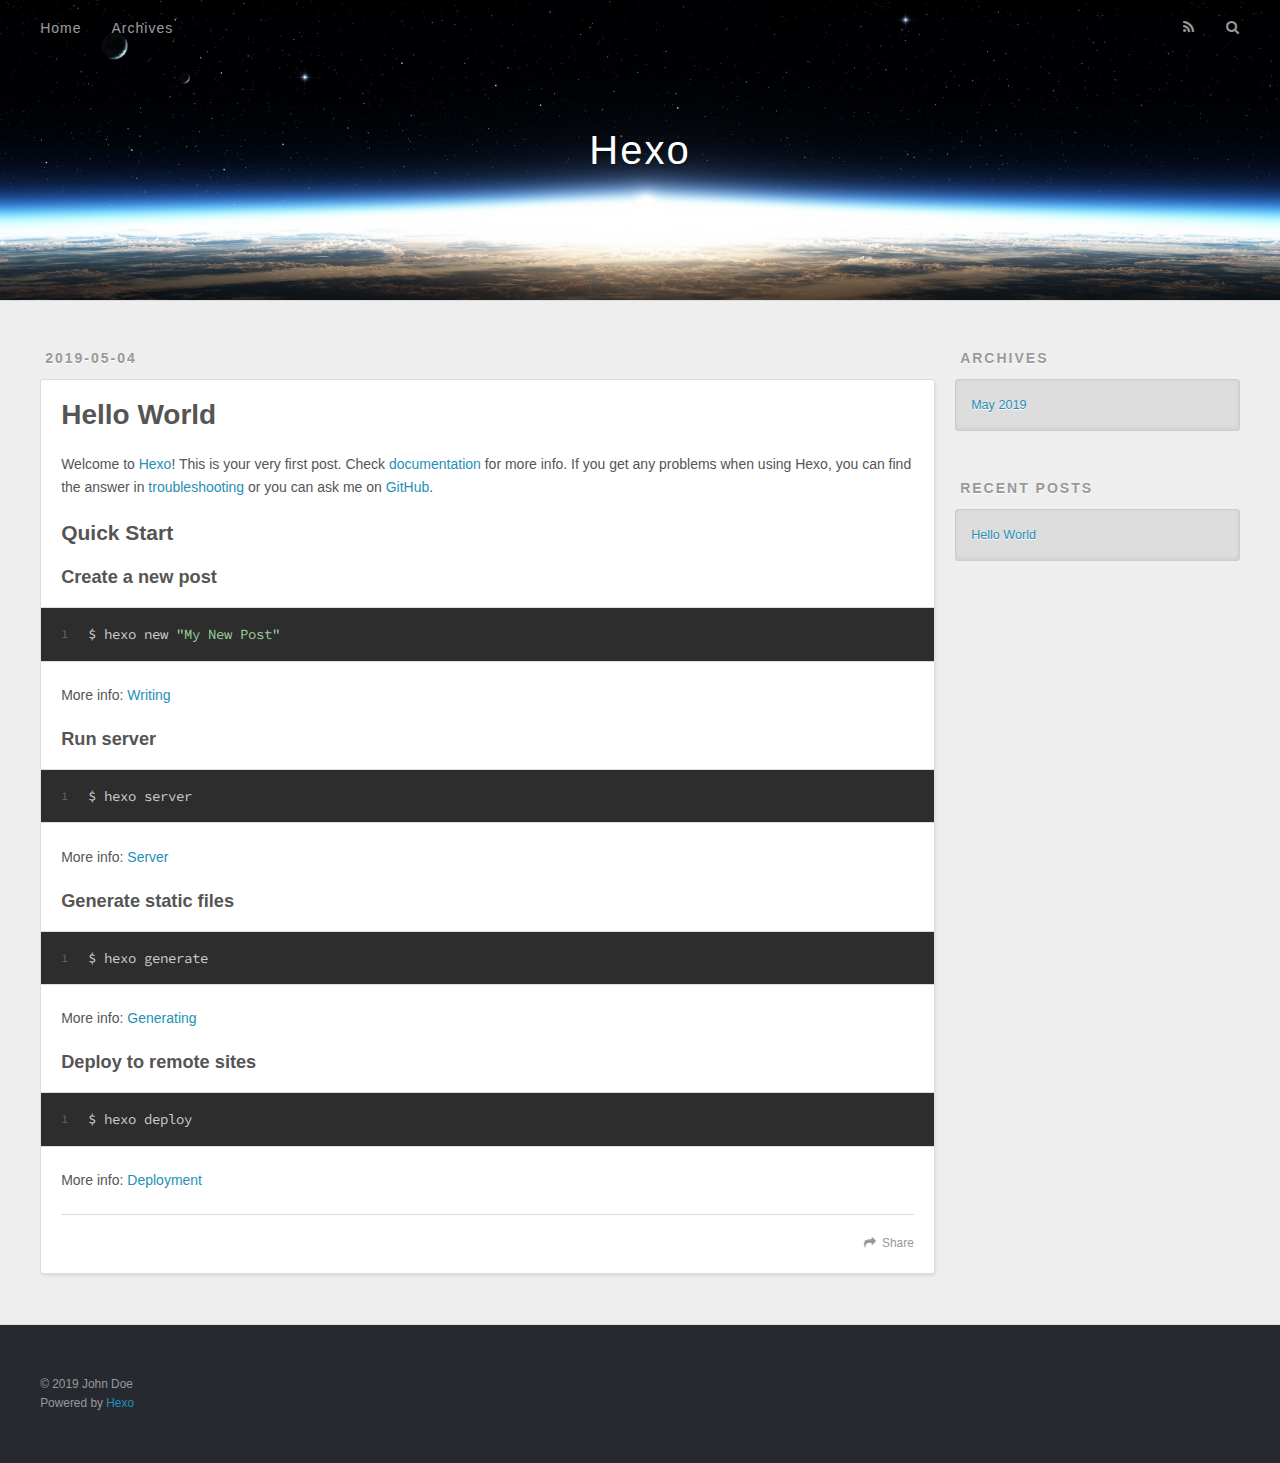
==== index.html @ c25175ef "Site updated: 2019-05-04 18:28:11" ====
<!DOCTYPE html>
<html>
<head><meta name="generator" content="Hexo 3.8.0">
  <meta charset="utf-8">
  

  
  <title>Hexo</title>
  <meta name="viewport" content="width=device-width, initial-scale=1, maximum-scale=1">
  <meta property="og:type" content="website">
<meta property="og:title" content="Hexo">
<meta property="og:url" content="http://yoursite.com/index.html">
<meta property="og:site_name" content="Hexo">
<meta property="og:locale" content="default">
<meta name="twitter:card" content="summary">
<meta name="twitter:title" content="Hexo">
  
    <link rel="alternate" href="/atom.xml" title="Hexo" type="application/atom+xml">
  
  
    <link rel="icon" href="/favicon.png">
  
  
    <link href="//fonts.googleapis.com/css?family=Source+Code+Pro" rel="stylesheet" type="text/css">
  
  <link rel="stylesheet" href="/css/style.css">
</head>
</html>
<body>
  <div id="container">
    <div id="wrap">
      <header id="header">
  <div id="banner"></div>
  <div id="header-outer" class="outer">
    <div id="header-title" class="inner">
      <h1 id="logo-wrap">
        <a href="/" id="logo">Hexo</a>
      </h1>
      
    </div>
    <div id="header-inner" class="inner">
      <nav id="main-nav">
        <a id="main-nav-toggle" class="nav-icon"></a>
        
          <a class="main-nav-link" href="/">Home</a>
        
          <a class="main-nav-link" href="/archives">Archives</a>
        
      </nav>
      <nav id="sub-nav">
        
          <a id="nav-rss-link" class="nav-icon" href="/atom.xml" title="RSS Feed"></a>
        
        <a id="nav-search-btn" class="nav-icon" title="Search"></a>
      </nav>
      <div id="search-form-wrap">
        <form action="//google.com/search" method="get" accept-charset="UTF-8" class="search-form"><input type="search" name="q" class="search-form-input" placeholder="Search"><button type="submit" class="search-form-submit">&#xF002;</button><input type="hidden" name="sitesearch" value="http://yoursite.com"></form>
      </div>
    </div>
  </div>
</header>
      <div class="outer">
        <section id="main">
  
    <article id="post-hello-world" class="article article-type-post" itemscope itemprop="blogPost">
  <div class="article-meta">
    <a href="/2019/05/04/hello-world/" class="article-date">
  <time datetime="2019-05-04T09:51:54.768Z" itemprop="datePublished">2019-05-04</time>
</a>
    
  </div>
  <div class="article-inner">
    
    
      <header class="article-header">
        
  
    <h1 itemprop="name">
      <a class="article-title" href="/2019/05/04/hello-world/">Hello World</a>
    </h1>
  

      </header>
    
    <div class="article-entry" itemprop="articleBody">
      
        <p>Welcome to <a href="https://hexo.io/" target="_blank" rel="noopener">Hexo</a>! This is your very first post. Check <a href="https://hexo.io/docs/" target="_blank" rel="noopener">documentation</a> for more info. If you get any problems when using Hexo, you can find the answer in <a href="https://hexo.io/docs/troubleshooting.html" target="_blank" rel="noopener">troubleshooting</a> or you can ask me on <a href="https://github.com/hexojs/hexo/issues" target="_blank" rel="noopener">GitHub</a>.</p>
<h2 id="Quick-Start"><a href="#Quick-Start" class="headerlink" title="Quick Start"></a>Quick Start</h2><h3 id="Create-a-new-post"><a href="#Create-a-new-post" class="headerlink" title="Create a new post"></a>Create a new post</h3><figure class="highlight bash"><table><tr><td class="gutter"><pre><span class="line">1</span><br></pre></td><td class="code"><pre><span class="line">$ hexo new <span class="string">"My New Post"</span></span><br></pre></td></tr></table></figure>
<p>More info: <a href="https://hexo.io/docs/writing.html" target="_blank" rel="noopener">Writing</a></p>
<h3 id="Run-server"><a href="#Run-server" class="headerlink" title="Run server"></a>Run server</h3><figure class="highlight bash"><table><tr><td class="gutter"><pre><span class="line">1</span><br></pre></td><td class="code"><pre><span class="line">$ hexo server</span><br></pre></td></tr></table></figure>
<p>More info: <a href="https://hexo.io/docs/server.html" target="_blank" rel="noopener">Server</a></p>
<h3 id="Generate-static-files"><a href="#Generate-static-files" class="headerlink" title="Generate static files"></a>Generate static files</h3><figure class="highlight bash"><table><tr><td class="gutter"><pre><span class="line">1</span><br></pre></td><td class="code"><pre><span class="line">$ hexo generate</span><br></pre></td></tr></table></figure>
<p>More info: <a href="https://hexo.io/docs/generating.html" target="_blank" rel="noopener">Generating</a></p>
<h3 id="Deploy-to-remote-sites"><a href="#Deploy-to-remote-sites" class="headerlink" title="Deploy to remote sites"></a>Deploy to remote sites</h3><figure class="highlight bash"><table><tr><td class="gutter"><pre><span class="line">1</span><br></pre></td><td class="code"><pre><span class="line">$ hexo deploy</span><br></pre></td></tr></table></figure>
<p>More info: <a href="https://hexo.io/docs/deployment.html" target="_blank" rel="noopener">Deployment</a></p>

      
    </div>
    <footer class="article-footer">
      <a data-url="http://yoursite.com/2019/05/04/hello-world/" data-id="cjv9c5hza00002mgjrr2yuscc" class="article-share-link">Share</a>
      
      
    </footer>
  </div>
  
</article>


  


</section>
        
          <aside id="sidebar">
  
    

  
    

  
    
  
    
  <div class="widget-wrap">
    <h3 class="widget-title">Archives</h3>
    <div class="widget">
      <ul class="archive-list"><li class="archive-list-item"><a class="archive-list-link" href="/archives/2019/05/">May 2019</a></li></ul>
    </div>
  </div>


  
    
  <div class="widget-wrap">
    <h3 class="widget-title">Recent Posts</h3>
    <div class="widget">
      <ul>
        
          <li>
            <a href="/2019/05/04/hello-world/">Hello World</a>
          </li>
        
      </ul>
    </div>
  </div>

  
</aside>
        
      </div>
      <footer id="footer">
  
  <div class="outer">
    <div id="footer-info" class="inner">
      &copy; 2019 John Doe<br>
      Powered by <a href="http://hexo.io/" target="_blank">Hexo</a>
    </div>
  </div>
</footer>
    </div>
    <nav id="mobile-nav">
  
    <a href="/" class="mobile-nav-link">Home</a>
  
    <a href="/archives" class="mobile-nav-link">Archives</a>
  
</nav>
    

<script src="//ajax.googleapis.com/ajax/libs/jquery/2.0.3/jquery.min.js"></script>


  <link rel="stylesheet" href="/fancybox/jquery.fancybox.css">
  <script src="/fancybox/jquery.fancybox.pack.js"></script>


<script src="/js/script.js"></script>



  </div>
</body>
</html>
---- css/style.css ----
body {
  width: 100%;
}
body:before,
body:after {
  content: "";
  display: table;
}
body:after {
  clear: both;
}
html,
body,
div,
span,
applet,
object,
iframe,
h1,
h2,
h3,
h4,
h5,
h6,
p,
blockquote,
pre,
a,
abbr,
acronym,
address,
big,
cite,
code,
del,
dfn,
em,
img,
ins,
kbd,
q,
s,
samp,
small,
strike,
strong,
sub,
sup,
tt,
var,
dl,
dt,
dd,
ol,
ul,
li,
fieldset,
form,
label,
legend,
table,
caption,
tbody,
tfoot,
thead,
tr,
th,
td {
  margin: 0;
  padding: 0;
  border: 0;
  outline: 0;
  font-weight: inherit;
  font-style: inherit;
  font-family: inherit;
  font-size: 100%;
  vertical-align: baseline;
}
body {
  line-height: 1;
  color: #000;
  background: #fff;
}
ol,
ul {
  list-style: none;
}
table {
  border-collapse: separate;
  border-spacing: 0;
  vertical-align: middle;
}
caption,
th,
td {
  text-align: left;
  font-weight: normal;
  vertical-align: middle;
}
a img {
  border: none;
}
input,
button {
  margin: 0;
  padding: 0;
}
input::-moz-focus-inner,
button::-moz-focus-inner {
  border: 0;
  padding: 0;
}
@font-face {
  font-family: FontAwesome;
  font-style: normal;
  font-weight: normal;
  src: url("fonts/fontawesome-webfont.eot?v=#4.0.3");
  src: url("fonts/fontawesome-webfont.eot?#iefix&v=#4.0.3") format("embedded-opentype"), url("fonts/fontawesome-webfont.woff?v=#4.0.3") format("woff"), url("fonts/fontawesome-webfont.ttf?v=#4.0.3") format("truetype"), url("fonts/fontawesome-webfont.svg#fontawesomeregular?v=#4.0.3") format("svg");
}
html,
body,
#container {
  height: 100%;
}
body {
  background: #eee;
  font: 14px -apple-system, BlinkMacSystemFont, "Segoe UI", "Roboto", "Oxygen", "Ubuntu", "Cantarell", "Fira Sans", "Droid Sans", "Helvetica Neue", sans-serif;
  -webkit-text-size-adjust: 100%;
}
.outer {
  max-width: 1220px;
  margin: 0 auto;
  padding: 0 20px;
}
.outer:before,
.outer:after {
  content: "";
  display: table;
}
.outer:after {
  clear: both;
}
.inner {
  display: inline;
  float: left;
  width: 98.33333333333333%;
  margin: 0 0.833333333333333%;
}
.left,
.alignleft {
  float: left;
}
.right,
.alignright {
  float: right;
}
.clear {
  clear: both;
}
#container {
  position: relative;
}
.mobile-nav-on {
  overflow: hidden;
}
#wrap {
  height: 100%;
  width: 100%;
  position: absolute;
  top: 0;
  left: 0;
  -webkit-transition: 0.2s ease-out;
  -moz-transition: 0.2s ease-out;
  -ms-transition: 0.2s ease-out;
  transition: 0.2s ease-out;
  z-index: 1;
  background: #eee;
}
.mobile-nav-on #wrap {
  left: 280px;
}
@media screen and (min-width: 768px) {
  #main {
    display: inline;
    float: left;
    width: 73.33333333333333%;
    margin: 0 0.833333333333333%;
  }
}
.article-date,
.article-category-link,
.archive-year,
.widget-title {
  text-decoration: none;
  text-transform: uppercase;
  letter-spacing: 2px;
  color: #999;
  margin-bottom: 1em;
  margin-left: 5px;
  line-height: 1em;
  text-shadow: 0 1px #fff;
  font-weight: bold;
}
.article-inner,
.archive-article-inner {
  background: #fff;
  -webkit-box-shadow: 1px 2px 3px #ddd;
  box-shadow: 1px 2px 3px #ddd;
  border: 1px solid #ddd;
  border-radius: 3px;
}
.article-entry h1,
.widget h1 {
  font-size: 2em;
}
.article-entry h2,
.widget h2 {
  font-size: 1.5em;
}
.article-entry h3,
.widget h3 {
  font-size: 1.3em;
}
.article-entry h4,
.widget h4 {
  font-size: 1.2em;
}
.article-entry h5,
.widget h5 {
  font-size: 1em;
}
.article-entry h6,
.widget h6 {
  font-size: 1em;
  color: #999;
}
.article-entry hr,
.widget hr {
  border: 1px dashed #ddd;
}
.article-entry strong,
.widget strong {
  font-weight: bold;
}
.article-entry em,
.widget em,
.article-entry cite,
.widget cite {
  font-style: italic;
}
.article-entry sup,
.widget sup,
.article-entry sub,
.widget sub {
  font-size: 0.75em;
  line-height: 0;
  position: relative;
  vertical-align: baseline;
}
.article-entry sup,
.widget sup {
  top: -0.5em;
}
.article-entry sub,
.widget sub {
  bottom: -0.2em;
}
.article-entry small,
.widget small {
  font-size: 0.85em;
}
.article-entry acronym,
.widget acronym,
.article-entry abbr,
.widget abbr {
  border-bottom: 1px dotted;
}
.article-entry ul,
.widget ul,
.article-entry ol,
.widget ol,
.article-entry dl,
.widget dl {
  margin: 0 20px;
  line-height: 1.6em;
}
.article-entry ul ul,
.widget ul ul,
.article-entry ol ul,
.widget ol ul,
.article-entry ul ol,
.widget ul ol,
.article-entry ol ol,
.widget ol ol {
  margin-top: 0;
  margin-bottom: 0;
}
.article-entry ul,
.widget ul {
  list-style: disc;
}
.article-entry ol,
.widget ol {
  list-style: decimal;
}
.article-entry dt,
.widget dt {
  font-weight: bold;
}
#header {
  height: 300px;
  position: relative;
  border-bottom: 1px solid #ddd;
}
#header:before,
#header:after {
  content: "";
  position: absolute;
  left: 0;
  right: 0;
  height: 40px;
}
#header:before {
  top: 0;
  background: -webkit-linear-gradient(rgba(0,0,0,0.2), transparent);
  background: -moz-linear-gradient(rgba(0,0,0,0.2), transparent);
  background: -ms-linear-gradient(rgba(0,0,0,0.2), transparent);
  background: linear-gradient(rgba(0,0,0,0.2), transparent);
}
#header:after {
  bottom: 0;
  background: -webkit-linear-gradient(transparent, rgba(0,0,0,0.2));
  background: -moz-linear-gradient(transparent, rgba(0,0,0,0.2));
  background: -ms-linear-gradient(transparent, rgba(0,0,0,0.2));
  background: linear-gradient(transparent, rgba(0,0,0,0.2));
}
#header-outer {
  height: 100%;
  position: relative;
}
#header-inner {
  position: relative;
  overflow: hidden;
}
#banner {
  position: absolute;
  top: 0;
  left: 0;
  width: 100%;
  height: 100%;
  background: url("images/banner.jpg") center #000;
  -webkit-background-size: cover;
  -moz-background-size: cover;
  background-size: cover;
  z-index: -1;
}
#header-title {
  text-align: center;
  height: 40px;
  position: absolute;
  top: 50%;
  left: 0;
  margin-top: -20px;
}
#logo,
#subtitle {
  text-decoration: none;
  color: #fff;
  font-weight: 300;
  text-shadow: 0 1px 4px rgba(0,0,0,0.3);
}
#logo {
  font-size: 40px;
  line-height: 40px;
  letter-spacing: 2px;
}
#subtitle {
  font-size: 16px;
  line-height: 16px;
  letter-spacing: 1px;
}
#subtitle-wrap {
  margin-top: 16px;
}
#main-nav {
  float: left;
  margin-left: -15px;
}
.nav-icon,
.main-nav-link {
  float: left;
  color: #fff;
  opacity: 0.6;
  text-decoration: none;
  text-shadow: 0 1px rgba(0,0,0,0.2);
  -webkit-transition: opacity 0.2s;
  -moz-transition: opacity 0.2s;
  -ms-transition: opacity 0.2s;
  transition: opacity 0.2s;
  display: block;
  padding: 20px 15px;
}
.nav-icon:hover,
.main-nav-link:hover {
  opacity: 1;
}
.nav-icon {
  font-family: FontAwesome;
  text-align: center;
  font-size: 14px;
  width: 14px;
  height: 14px;
  padding: 20px 15px;
  position: relative;
  cursor: pointer;
}
.main-nav-link {
  font-weight: 300;
  letter-spacing: 1px;
}
@media screen and (max-width: 479px) {
  .main-nav-link {
    display: none;
  }
}
#main-nav-toggle {
  display: none;
}
#main-nav-toggle:before {
  content: "\f0c9";
}
@media screen and (max-width: 479px) {
  #main-nav-toggle {
    display: block;
  }
}
#sub-nav {
  float: right;
  margin-right: -15px;
}
#nav-rss-link:before {
  content: "\f09e";
}
#nav-search-btn:before {
  content: "\f002";
}
#search-form-wrap {
  position: absolute;
  top: 15px;
  width: 150px;
  height: 30px;
  right: -150px;
  opacity: 0;
  -webkit-transition: 0.2s ease-out;
  -moz-transition: 0.2s ease-out;
  -ms-transition: 0.2s ease-out;
  transition: 0.2s ease-out;
}
#search-form-wrap.on {
  opacity: 1;
  right: 0;
}
@media screen and (max-width: 479px) {
  #search-form-wrap {
    width: 100%;
    right: -100%;
  }
}
.search-form {
  position: absolute;
  top: 0;
  left: 0;
  right: 0;
  background: #fff;
  padding: 5px 15px;
  border-radius: 15px;
  -webkit-box-shadow: 0 0 10px rgba(0,0,0,0.3);
  box-shadow: 0 0 10px rgba(0,0,0,0.3);
}
.search-form-input {
  border: none;
  background: none;
  color: #555;
  width: 100%;
  font: 13px -apple-system, BlinkMacSystemFont, "Segoe UI", "Roboto", "Oxygen", "Ubuntu", "Cantarell", "Fira Sans", "Droid Sans", "Helvetica Neue", sans-serif;
  outline: none;
}
.search-form-input::-webkit-search-results-decoration,
.search-form-input::-webkit-search-cancel-button {
  -webkit-appearance: none;
}
.search-form-submit {
  position: absolute;
  top: 50%;
  right: 10px;
  margin-top: -7px;
  font: 13px FontAwesome;
  border: none;
  background: none;
  color: #bbb;
  cursor: pointer;
}
.search-form-submit:hover,
.search-form-submit:focus {
  color: #777;
}
.article {
  margin: 50px 0;
}
.article-inner {
  overflow: hidden;
}
.article-meta:before,
.article-meta:after {
  content: "";
  display: table;
}
.article-meta:after {
  clear: both;
}
.article-date {
  float: left;
}
.article-category {
  float: left;
  line-height: 1em;
  color: #ccc;
  text-shadow: 0 1px #fff;
  margin-left: 8px;
}
.article-category:before {
  content: "\2022";
}
.article-category-link {
  margin: 0 12px 1em;
}
.article-header {
  padding: 20px 20px 0;
}
.article-title {
  text-decoration: none;
  font-size: 2em;
  font-weight: bold;
  color: #555;
  line-height: 1.1em;
  -webkit-transition: color 0.2s;
  -moz-transition: color 0.2s;
  -ms-transition: color 0.2s;
  transition: color 0.2s;
}
a.article-title:hover {
  color: #258fb8;
}
.article-entry {
  color: #555;
  padding: 0 20px;
}
.article-entry:before,
.article-entry:after {
  content: "";
  display: table;
}
.article-entry:after {
  clear: both;
}
.article-entry p,
.article-entry table {
  line-height: 1.6em;
  margin: 1.6em 0;
}
.article-entry h1,
.article-entry h2,
.article-entry h3,
.article-entry h4,
.article-entry h5,
.article-entry h6 {
  font-weight: bold;
}
.article-entry h1,
.article-entry h2,
.article-entry h3,
.article-entry h4,
.article-entry h5,
.article-entry h6 {
  line-height: 1.1em;
  margin: 1.1em 0;
}
.article-entry a {
  color: #258fb8;
  text-decoration: none;
}
.article-entry a:hover {
  text-decoration: underline;
}
.article-entry ul,
.article-entry ol,
.article-entry dl {
  margin-top: 1.6em;
  margin-bottom: 1.6em;
}
.article-entry img,
.article-entry video {
  max-width: 100%;
  height: auto;
  display: block;
  margin: auto;
}
.article-entry iframe {
  border: none;
}
.article-entry table {
  width: 100%;
  border-collapse: collapse;
  border-spacing: 0;
}
.article-entry th {
  font-weight: bold;
  border-bottom: 3px solid #ddd;
  padding-bottom: 0.5em;
}
.article-entry td {
  border-bottom: 1px solid #ddd;
  padding: 10px 0;
}
.article-entry blockquote {
  font-family: Georgia, "Times New Roman", serif;
  font-size: 1.4em;
  margin: 1.6em 20px;
  text-align: center;
}
.article-entry blockquote footer {
  font-size: 14px;
  margin: 1.6em 0;
  font-family: -apple-system, BlinkMacSystemFont, "Segoe UI", "Roboto", "Oxygen", "Ubuntu", "Cantarell", "Fira Sans", "Droid Sans", "Helvetica Neue", sans-serif;
}
.article-entry blockquote footer cite:before {
  content: "—";
  padding: 0 0.5em;
}
.article-entry .pullquote {
  text-align: left;
  width: 45%;
  margin: 0;
}
.article-entry .pullquote.left {
  margin-left: 0.5em;
  margin-right: 1em;
}
.article-entry .pullquote.right {
  margin-right: 0.5em;
  margin-left: 1em;
}
.article-entry .caption {
  color: #999;
  display: block;
  font-size: 0.9em;
  margin-top: 0.5em;
  position: relative;
  text-align: center;
}
.article-entry .video-container {
  position: relative;
  padding-top: 56.25%;
  height: 0;
  overflow: hidden;
}
.article-entry .video-container iframe,
.article-entry .video-container object,
.article-entry .video-container embed {
  position: absolute;
  top: 0;
  left: 0;
  width: 100%;
  height: 100%;
  margin-top: 0;
}
.article-more-link a {
  display: inline-block;
  line-height: 1em;
  padding: 6px 15px;
  border-radius: 15px;
  background: #eee;
  color: #999;
  text-shadow: 0 1px #fff;
  text-decoration: none;
}
.article-more-link a:hover {
  background: #258fb8;
  color: #fff;
  text-decoration: none;
  text-shadow: 0 1px #1e7293;
}
.article-footer {
  font-size: 0.85em;
  line-height: 1.6em;
  border-top: 1px solid #ddd;
  padding-top: 1.6em;
  margin: 0 20px 20px;
}
.article-footer:before,
.article-footer:after {
  content: "";
  display: table;
}
.article-footer:after {
  clear: both;
}
.article-footer a {
  color: #999;
  text-decoration: none;
}
.article-footer a:hover {
  color: #555;
}
.article-tag-list-item {
  float: left;
  margin-right: 10px;
}
.article-tag-list-link:before {
  content: "#";
}
.article-comment-link {
  float: right;
}
.article-comment-link:before {
  content: "\f075";
  font-family: FontAwesome;
  padding-right: 8px;
}
.article-share-link {
  cursor: pointer;
  float: right;
  margin-left: 20px;
}
.article-share-link:before {
  content: "\f064";
  font-family: FontAwesome;
  padding-right: 6px;
}
#article-nav {
  position: relative;
}
#article-nav:before,
#article-nav:after {
  content: "";
  display: table;
}
#article-nav:after {
  clear: both;
}
@media screen and (min-width: 768px) {
  #article-nav {
    margin: 50px 0;
  }
  #article-nav:before {
    width: 8px;
    height: 8px;
    position: absolute;
    top: 50%;
    left: 50%;
    margin-top: -4px;
    margin-left: -4px;
    content: "";
    border-radius: 50%;
    background: #ddd;
    -webkit-box-shadow: 0 1px 2px #fff;
    box-shadow: 0 1px 2px #fff;
  }
}
.article-nav-link-wrap {
  text-decoration: none;
  text-shadow: 0 1px #fff;
  color: #999;
  -webkit-box-sizing: border-box;
  -moz-box-sizing: border-box;
  box-sizing: border-box;
  margin-top: 50px;
  text-align: center;
  display: block;
}
.article-nav-link-wrap:hover {
  color: #555;
}
@media screen and (min-width: 768px) {
  .article-nav-link-wrap {
    width: 50%;
    margin-top: 0;
  }
}
@media screen and (min-width: 768px) {
  #article-nav-newer {
    float: left;
    text-align: right;
    padding-right: 20px;
  }
}
@media screen and (min-width: 768px) {
  #article-nav-older {
    float: right;
    text-align: left;
    padding-left: 20px;
  }
}
.article-nav-caption {
  text-transform: uppercase;
  letter-spacing: 2px;
  color: #ddd;
  line-height: 1em;
  font-weight: bold;
}
#article-nav-newer .article-nav-caption {
  margin-right: -2px;
}
.article-nav-title {
  font-size: 0.85em;
  line-height: 1.6em;
  margin-top: 0.5em;
}
.article-share-box {
  position: absolute;
  display: none;
  background: #fff;
  -webkit-box-shadow: 1px 2px 10px rgba(0,0,0,0.2);
  box-shadow: 1px 2px 10px rgba(0,0,0,0.2);
  border-radius: 3px;
  margin-left: -145px;
  overflow: hidden;
  z-index: 1;
}
.article-share-box.on {
  display: block;
}
.article-share-input {
  width: 100%;
  background: none;
  -webkit-box-sizing: border-box;
  -moz-box-sizing: border-box;
  box-sizing: border-box;
  font: 14px -apple-system, BlinkMacSystemFont, "Segoe UI", "Roboto", "Oxygen", "Ubuntu", "Cantarell", "Fira Sans", "Droid Sans", "Helvetica Neue", sans-serif;
  padding: 0 15px;
  color: #555;
  outline: none;
  border: 1px solid #ddd;
  border-radius: 3px 3px 0 0;
  height: 36px;
  line-height: 36px;
}
.article-share-links {
  background: #eee;
}
.article-share-links:before,
.article-share-links:after {
  content: "";
  display: table;
}
.article-share-links:after {
  clear: both;
}
.article-share-twitter,
.article-share-facebook,
.article-share-pinterest,
.article-share-google {
  width: 50px;
  height: 36px;
  display: block;
  float: left;
  position: relative;
  color: #999;
  text-shadow: 0 1px #fff;
}
.article-share-twitter:before,
.article-share-facebook:before,
.article-share-pinterest:before,
.article-share-google:before {
  font-size: 20px;
  font-family: FontAwesome;
  width: 20px;
  height: 20px;
  position: absolute;
  top: 50%;
  left: 50%;
  margin-top: -10px;
  margin-left: -10px;
  text-align: center;
}
.article-share-twitter:hover,
.article-share-facebook:hover,
.article-share-pinterest:hover,
.article-share-google:hover {
  color: #fff;
}
.article-share-twitter:before {
  content: "\f099";
}
.article-share-twitter:hover {
  background: #00aced;
  text-shadow: 0 1px #008abe;
}
.article-share-facebook:before {
  content: "\f09a";
}
.article-share-facebook:hover {
  background: #3b5998;
  text-shadow: 0 1px #2f477a;
}
.article-share-pinterest:before {
  content: "\f0d2";
}
.article-share-pinterest:hover {
  background: #cb2027;
  text-shadow: 0 1px #a21a1f;
}
.article-share-google:before {
  content: "\f0d5";
}
.article-share-google:hover {
  background: #dd4b39;
  text-shadow: 0 1px #be3221;
}
.article-gallery {
  background: #000;
  position: relative;
}
.article-gallery-photos {
  position: relative;
  overflow: hidden;
}
.article-gallery-img {
  display: none;
  max-width: 100%;
}
.article-gallery-img:first-child {
  display: block;
}
.article-gallery-img.loaded {
  position: absolute;
  display: block;
}
.article-gallery-img img {
  display: block;
  max-width: 100%;
  margin: 0 auto;
}
#comments {
  background: #fff;
  -webkit-box-shadow: 1px 2px 3px #ddd;
  box-shadow: 1px 2px 3px #ddd;
  padding: 20px;
  border: 1px solid #ddd;
  border-radius: 3px;
  margin: 50px 0;
}
#comments a {
  color: #258fb8;
}
.archives-wrap {
  margin: 50px 0;
}
.archives:before,
.archives:after {
  content: "";
  display: table;
}
.archives:after {
  clear: both;
}
.archive-year-wrap {
  margin-bottom: 1em;
}
.archives {
  -webkit-column-gap: 10px;
  -moz-column-gap: 10px;
  column-gap: 10px;
}
@media screen and (min-width: 480px) and (max-width: 767px) {
  .archives {
    -webkit-column-count: 2;
    -moz-column-count: 2;
    column-count: 2;
  }
}
@media screen and (min-width: 768px) {
  .archives {
    -webkit-column-count: 3;
    -moz-column-count: 3;
    column-count: 3;
  }
}
.archive-article {
  -webkit-column-break-inside: avoid;
  page-break-inside: avoid;
  overflow: hidden;
  break-inside: avoid-column;
}
.archive-article-inner {
  padding: 10px;
  margin-bottom: 15px;
}
.archive-article-title {
  text-decoration: none;
  font-weight: bold;
  color: #555;
  -webkit-transition: color 0.2s;
  -moz-transition: color 0.2s;
  -ms-transition: color 0.2s;
  transition: color 0.2s;
  line-height: 1.6em;
}
.archive-article-title:hover {
  color: #258fb8;
}
.archive-article-footer {
  margin-top: 1em;
}
.archive-article-date {
  color: #999;
  text-decoration: none;
  font-size: 0.85em;
  line-height: 1em;
  margin-bottom: 0.5em;
  display: block;
}
#page-nav {
  margin: 50px auto;
  background: #fff;
  -webkit-box-shadow: 1px 2px 3px #ddd;
  box-shadow: 1px 2px 3px #ddd;
  border: 1px solid #ddd;
  border-radius: 3px;
  text-align: center;
  color: #999;
  overflow: hidden;
}
#page-nav:before,
#page-nav:after {
  content: "";
  display: table;
}
#page-nav:after {
  clear: both;
}
#page-nav a,
#page-nav span {
  padding: 10px 20px;
  line-height: 1;
  height: 2ex;
}
#page-nav a {
  color: #999;
  text-decoration: none;
}
#page-nav a:hover {
  background: #999;
  color: #fff;
}
#page-nav .prev {
  float: left;
}
#page-nav .next {
  float: right;
}
#page-nav .page-number {
  display: inline-block;
}
@media screen and (max-width: 479px) {
  #page-nav .page-number {
    display: none;
  }
}
#page-nav .current {
  color: #555;
  font-weight: bold;
}
#page-nav .space {
  color: #ddd;
}
#footer {
  background: #262a30;
  padding: 50px 0;
  border-top: 1px solid #ddd;
  color: #999;
}
#footer a {
  color: #258fb8;
  text-decoration: none;
}
#footer a:hover {
  text-decoration: underline;
}
#footer-info {
  line-height: 1.6em;
  font-size: 0.85em;
}
.article-entry pre,
.article-entry .highlight {
  background: #2d2d2d;
  margin: 0 -20px;
  padding: 15px 20px;
  border-style: solid;
  border-color: #ddd;
  border-width: 1px 0;
  overflow: auto;
  color: #ccc;
  line-height: 22.400000000000002px;
}
.article-entry .highlight .gutter pre,
.article-entry .gist .gist-file .gist-data .line-numbers {
  color: #666;
  font-size: 0.85em;
}
.article-entry pre,
.article-entry code {
  font-family: "Source Code Pro", Consolas, Monaco, Menlo, Consolas, monospace;
}
.article-entry code {
  background: #eee;
  text-shadow: 0 1px #fff;
  padding: 0 0.3em;
}
.article-entry pre code {
  background: none;
  text-shadow: none;
  padding: 0;
}
.article-entry .highlight pre {
  border: none;
  margin: 0;
  padding: 0;
}
.article-entry .highlight table {
  margin: 0;
  width: auto;
}
.article-entry .highlight td {
  border: none;
  padding: 0;
}
.article-entry .highlight figcaption {
  font-size: 0.85em;
  color: #999;
  line-height: 1em;
  margin-bottom: 1em;
}
.article-entry .highlight figcaption:before,
.article-entry .highlight figcaption:after {
  content: "";
  display: table;
}
.article-entry .highlight figcaption:after {
  clear: both;
}
.article-entry .highlight figcaption a {
  float: right;
}
.article-entry .highlight .gutter pre {
  text-align: right;
  padding-right: 20px;
}
.article-entry .highlight .line {
  height: 22.400000000000002px;
}
.article-entry .highlight .line.marked {
  background: #515151;
}
.article-entry .gist {
  margin: 0 -20px;
  border-style: solid;
  border-color: #ddd;
  border-width: 1px 0;
  background: #2d2d2d;
  padding: 15px 20px 15px 0;
}
.article-entry .gist .gist-file {
  border: none;
  font-family: "Source Code Pro", Consolas, Monaco, Menlo, Consolas, monospace;
  margin: 0;
}
.article-entry .gist .gist-file .gist-data {
  background: none;
  border: none;
}
.article-entry .gist .gist-file .gist-data .line-numbers {
  background: none;
  border: none;
  padding: 0 20px 0 0;
}
.article-entry .gist .gist-file .gist-data .line-data {
  padding: 0 !important;
}
.article-entry .gist .gist-file .highlight {
  margin: 0;
  padding: 0;
  border: none;
}
.article-entry .gist .gist-file .gist-meta {
  background: #2d2d2d;
  color: #999;
  font: 0.85em -apple-system, BlinkMacSystemFont, "Segoe UI", "Roboto", "Oxygen", "Ubuntu", "Cantarell", "Fira Sans", "Droid Sans", "Helvetica Neue", sans-serif;
  text-shadow: 0 0;
  padding: 0;
  margin-top: 1em;
  margin-left: 20px;
}
.article-entry .gist .gist-file .gist-meta a {
  color: #258fb8;
  font-weight: normal;
}
.article-entry .gist .gist-file .gist-meta a:hover {
  text-decoration: underline;
}
pre .comment,
pre .title {
  color: #999;
}
pre .variable,
pre .attribute,
pre .tag,
pre .regexp,
pre .ruby .constant,
pre .xml .tag .title,
pre .xml .pi,
pre .xml .doctype,
pre .html .doctype,
pre .css .id,
pre .css .class,
pre .css .pseudo {
  color: #f2777a;
}
pre .number,
pre .preprocessor,
pre .built_in,
pre .literal,
pre .params,
pre .constant {
  color: #f99157;
}
pre .class,
pre .ruby .class .title,
pre .css .rules .attribute {
  color: #9c9;
}
pre .string,
pre .value,
pre .inheritance,
pre .header,
pre .ruby .symbol,
pre .xml .cdata {
  color: #9c9;
}
pre .css .hexcolor {
  color: #6cc;
}
pre .function,
pre .python .decorator,
pre .python .title,
pre .ruby .function .title,
pre .ruby .title .keyword,
pre .perl .sub,
pre .javascript .title,
pre .coffeescript .title {
  color: #69c;
}
pre .keyword,
pre .javascript .function {
  color: #c9c;
}
@media screen and (max-width: 479px) {
  #mobile-nav {
    position: absolute;
    top: 0;
    left: 0;
    width: 280px;
    height: 100%;
    background: #191919;
    border-right: 1px solid #fff;
  }
}
@media screen and (max-width: 479px) {
  .mobile-nav-link {
    display: block;
    color: #999;
    text-decoration: none;
    padding: 15px 20px;
    font-weight: bold;
  }
  .mobile-nav-link:hover {
    color: #fff;
  }
}
@media screen and (min-width: 768px) {
  #sidebar {
    display: inline;
    float: left;
    width: 23.333333333333332%;
    margin: 0 0.833333333333333%;
  }
}
.widget-wrap {
  margin: 50px 0;
}
.widget {
  color: #777;
  text-shadow: 0 1px #fff;
  background: #ddd;
  -webkit-box-shadow: 0 -1px 4px #ccc inset;
  box-shadow: 0 -1px 4px #ccc inset;
  border: 1px solid #ccc;
  padding: 15px;
  border-radius: 3px;
}
.widget a {
  color: #258fb8;
  text-decoration: none;
}
.widget a:hover {
  text-decoration: underline;
}
.widget ul ul,
.widget ol ul,
.widget dl ul,
.widget ul ol,
.widget ol ol,
.widget dl ol,
.widget ul dl,
.widget ol dl,
.widget dl dl {
  margin-left: 15px;
  list-style: disc;
}
.widget {
  line-height: 1.6em;
  word-wrap: break-word;
  font-size: 0.9em;
}
.widget ul,
.widget ol {
  list-style: none;
  margin: 0;
}
.widget ul ul,
.widget ol ul,
.widget ul ol,
.widget ol ol {
  margin: 0 20px;
}
.widget ul ul,
.widget ol ul {
  list-style: disc;
}
.widget ul ol,
.widget ol ol {
  list-style: decimal;
}
.category-list-count,
.tag-list-count,
.archive-list-count {
  padding-left: 5px;
  color: #999;
  font-size: 0.85em;
}
.category-list-count:before,
.tag-list-count:before,
.archive-list-count:before {
  content: "(";
}
.category-list-count:after,
.tag-list-count:after,
.archive-list-count:after {
  content: ")";
}
.tagcloud a {
  margin-right: 5px;
  display: inline-block;
}
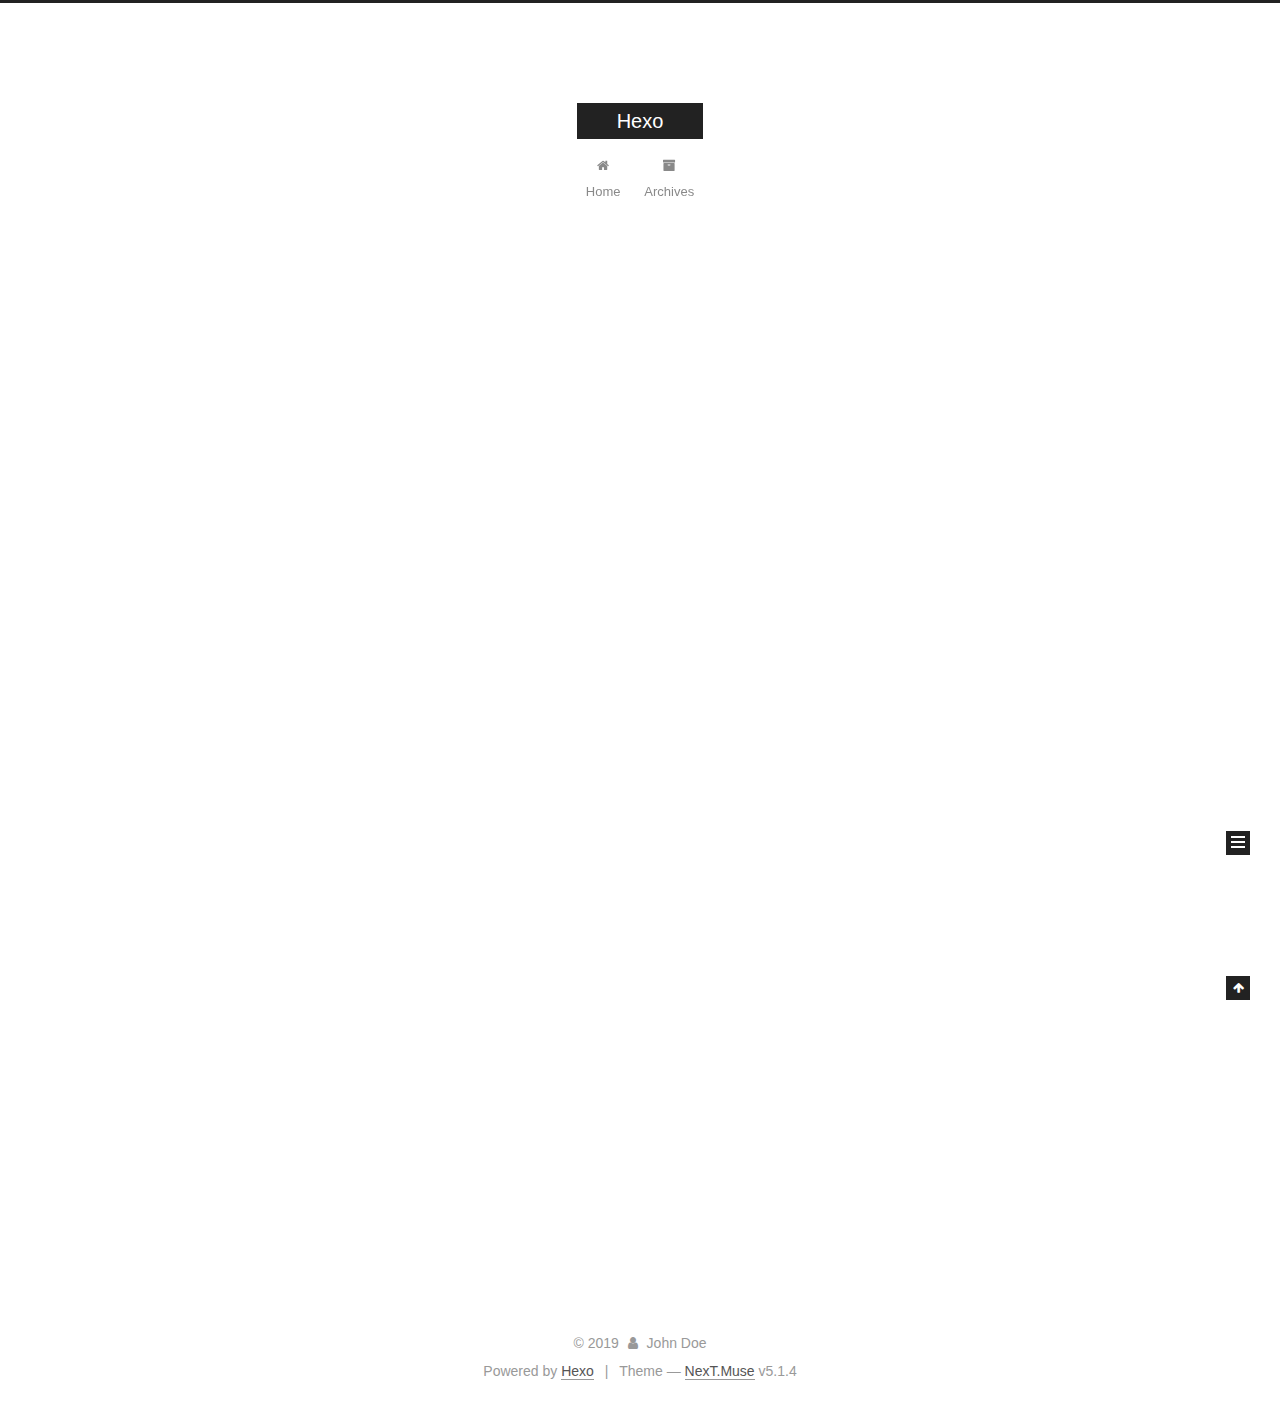
==== commit 0e0c0d1c: "Site updated: 2019-05-04 20:31:43" ====
--- a/index.html
+++ b/index.html
@@ -1,90 +1,306 @@
 <!DOCTYPE html>
-<html>
+
+
+
+  
+
+
+<html class="theme-next muse use-motion" lang>
 <head><meta name="generator" content="Hexo 3.8.0">
-  <meta charset="utf-8">
-  
-
-  
-  <title>Hexo</title>
-  <meta name="viewport" content="width=device-width, initial-scale=1, maximum-scale=1">
-  <meta property="og:type" content="website">
+  <meta charset="UTF-8">
+<meta http-equiv="X-UA-Compatible" content="IE=edge">
+<meta name="viewport" content="width=device-width, initial-scale=1, maximum-scale=1">
+<meta name="theme-color" content="#222">
+
+
+
+
+
+
+
+
+
+<meta http-equiv="Cache-Control" content="no-transform">
+<meta http-equiv="Cache-Control" content="no-siteapp">
+
+
+
+
+
+
+
+
+
+
+
+
+
+
+
+
+  
+  
+  <link href="/lib/fancybox/source/jquery.fancybox.css?v=2.1.5" rel="stylesheet" type="text/css">
+
+
+
+
+
+
+
+<link href="/lib/font-awesome/css/font-awesome.min.css?v=4.6.2" rel="stylesheet" type="text/css">
+
+<link href="/css/main.css?v=5.1.4" rel="stylesheet" type="text/css">
+
+
+  <link rel="apple-touch-icon" sizes="180x180" href="/images/apple-touch-icon-next.png?v=5.1.4">
+
+
+  <link rel="icon" type="image/png" sizes="32x32" href="/images/favicon-32x32-next.png?v=5.1.4">
+
+
+  <link rel="icon" type="image/png" sizes="16x16" href="/images/favicon-16x16-next.png?v=5.1.4">
+
+
+  <link rel="mask-icon" href="/images/logo.svg?v=5.1.4" color="#222">
+
+
+
+
+
+  <meta name="keywords" content="Hexo, NexT">
+
+
+
+
+
+
+
+
+
+
+<meta property="og:type" content="website">
 <meta property="og:title" content="Hexo">
 <meta property="og:url" content="http://yoursite.com/index.html">
 <meta property="og:site_name" content="Hexo">
 <meta property="og:locale" content="default">
 <meta name="twitter:card" content="summary">
 <meta name="twitter:title" content="Hexo">
-  
-    <link rel="alternate" href="/atom.xml" title="Hexo" type="application/atom+xml">
-  
-  
-    <link rel="icon" href="/favicon.png">
-  
-  
-    <link href="//fonts.googleapis.com/css?family=Source+Code+Pro" rel="stylesheet" type="text/css">
-  
-  <link rel="stylesheet" href="/css/style.css">
+
+
+
+<script type="text/javascript" id="hexo.configurations">
+  var NexT = window.NexT || {};
+  var CONFIG = {
+    root: '/',
+    scheme: 'Muse',
+    version: '5.1.4',
+    sidebar: {"position":"left","display":"post","offset":12,"b2t":false,"scrollpercent":false,"onmobile":false},
+    fancybox: true,
+    tabs: true,
+    motion: {"enable":true,"async":false,"transition":{"post_block":"fadeIn","post_header":"slideDownIn","post_body":"slideDownIn","coll_header":"slideLeftIn","sidebar":"slideUpIn"}},
+    duoshuo: {
+      userId: '0',
+      author: 'Author'
+    },
+    algolia: {
+      applicationID: '',
+      apiKey: '',
+      indexName: '',
+      hits: {"per_page":10},
+      labels: {"input_placeholder":"Search for Posts","hits_empty":"We didn't find any results for the search: ${query}","hits_stats":"${hits} results found in ${time} ms"}
+    }
+  };
+</script>
+
+
+
+  <link rel="canonical" href="http://yoursite.com/">
+
+
+
+
+
+  <title>Hexo</title>
+  
+
+
+
+
+
+
+
+
 </head>
-</html>
-<body>
-  <div id="container">
-    <div id="wrap">
-      <header id="header">
-  <div id="banner"></div>
-  <div id="header-outer" class="outer">
-    <div id="header-title" class="inner">
-      <h1 id="logo-wrap">
-        <a href="/" id="logo">Hexo</a>
-      </h1>
-      
+
+<body itemscope itemtype="http://schema.org/WebPage" lang="default">
+
+  
+  
+    
+  
+
+  <div class="container sidebar-position-left 
+  page-home">
+    <div class="headband"></div>
+
+    <header id="header" class="header" itemscope itemtype="http://schema.org/WPHeader">
+      <div class="header-inner"><div class="site-brand-wrapper">
+  <div class="site-meta ">
+    
+
+    <div class="custom-logo-site-title">
+      <a href="/" class="brand" rel="start">
+        <span class="logo-line-before"><i></i></span>
+        <span class="site-title">Hexo</span>
+        <span class="logo-line-after"><i></i></span>
+      </a>
     </div>
-    <div id="header-inner" class="inner">
-      <nav id="main-nav">
-        <a id="main-nav-toggle" class="nav-icon"></a>
-        
-          <a class="main-nav-link" href="/">Home</a>
-        
-          <a class="main-nav-link" href="/archives">Archives</a>
-        
-      </nav>
-      <nav id="sub-nav">
-        
-          <a id="nav-rss-link" class="nav-icon" href="/atom.xml" title="RSS Feed"></a>
-        
-        <a id="nav-search-btn" class="nav-icon" title="Search"></a>
-      </nav>
-      <div id="search-form-wrap">
-        <form action="//google.com/search" method="get" accept-charset="UTF-8" class="search-form"><input type="search" name="q" class="search-form-input" placeholder="Search"><button type="submit" class="search-form-submit">&#xF002;</button><input type="hidden" name="sitesearch" value="http://yoursite.com"></form>
-      </div>
-    </div>
+      
+        <p class="site-subtitle"></p>
+      
   </div>
-</header>
-      <div class="outer">
-        <section id="main">
-  
-    <article id="post-hello-world" class="article article-type-post" itemscope itemprop="blogPost">
-  <div class="article-meta">
-    <a href="/2019/05/04/hello-world/" class="article-date">
-  <time datetime="2019-05-04T09:51:54.768Z" itemprop="datePublished">2019-05-04</time>
-</a>
-    
+
+  <div class="site-nav-toggle">
+    <button>
+      <span class="btn-bar"></span>
+      <span class="btn-bar"></span>
+      <span class="btn-bar"></span>
+    </button>
   </div>
-  <div class="article-inner">
-    
-    
-      <header class="article-header">
-        
-  
-    <h1 itemprop="name">
-      <a class="article-title" href="/2019/05/04/hello-world/">Hello World</a>
-    </h1>
-  
-
+</div>
+
+<nav class="site-nav">
+  
+
+  
+    <ul id="menu" class="menu">
+      
+        
+        <li class="menu-item menu-item-home">
+          <a href="/" rel="section">
+            
+              <i class="menu-item-icon fa fa-fw fa-home"></i> <br>
+            
+            Home
+          </a>
+        </li>
+      
+        
+        <li class="menu-item menu-item-archives">
+          <a href="/archives/" rel="section">
+            
+              <i class="menu-item-icon fa fa-fw fa-archive"></i> <br>
+            
+            Archives
+          </a>
+        </li>
+      
+
+      
+    </ul>
+  
+
+  
+</nav>
+
+
+
+ </div>
+    </header>
+
+    <main id="main" class="main">
+      <div class="main-inner">
+        <div class="content-wrap">
+          <div id="content" class="content">
+            
+  <section id="posts" class="posts-expand">
+    
+      
+
+  
+
+  
+  
+  
+
+  <article class="post post-type-normal" itemscope itemtype="http://schema.org/Article">
+  
+  
+  
+  <div class="post-block">
+    <link itemprop="mainEntityOfPage" href="http://yoursite.com/2019/05/04/hello-world/">
+
+    <span hidden itemprop="author" itemscope itemtype="http://schema.org/Person">
+      <meta itemprop="name" content="John Doe">
+      <meta itemprop="description" content>
+      <meta itemprop="image" content="/images/avatar.gif">
+    </span>
+
+    <span hidden itemprop="publisher" itemscope itemtype="http://schema.org/Organization">
+      <meta itemprop="name" content="Hexo">
+    </span>
+
+    
+      <header class="post-header">
+
+        
+        
+          <h1 class="post-title" itemprop="name headline">
+                
+                <a class="post-title-link" href="/2019/05/04/hello-world/" itemprop="url">Hello World</a></h1>
+        
+
+        <div class="post-meta">
+          <span class="post-time">
+            
+              <span class="post-meta-item-icon">
+                <i class="fa fa-calendar-o"></i>
+              </span>
+              
+                <span class="post-meta-item-text">Posted on</span>
+              
+              <time title="Post created" itemprop="dateCreated datePublished" datetime="2019-05-04T17:51:54+08:00">
+                2019-05-04
+              </time>
+            
+
+            
+
+            
+          </span>
+
+          
+
+          
+            
+          
+
+          
+          
+
+          
+
+          
+
+          
+
+        </div>
       </header>
     
-    <div class="article-entry" itemprop="articleBody">
-      
-        <p>Welcome to <a href="https://hexo.io/" target="_blank" rel="noopener">Hexo</a>! This is your very first post. Check <a href="https://hexo.io/docs/" target="_blank" rel="noopener">documentation</a> for more info. If you get any problems when using Hexo, you can find the answer in <a href="https://hexo.io/docs/troubleshooting.html" target="_blank" rel="noopener">troubleshooting</a> or you can ask me on <a href="https://github.com/hexojs/hexo/issues" target="_blank" rel="noopener">GitHub</a>.</p>
+
+    
+    
+    
+    <div class="post-body" itemprop="articleBody">
+
+      
+      
+
+      
+        
+          
+            <p>Welcome to <a href="https://hexo.io/" target="_blank" rel="noopener">Hexo</a>! This is your very first post. Check <a href="https://hexo.io/docs/" target="_blank" rel="noopener">documentation</a> for more info. If you get any problems when using Hexo, you can find the answer in <a href="https://hexo.io/docs/troubleshooting.html" target="_blank" rel="noopener">troubleshooting</a> or you can ask me on <a href="https://github.com/hexojs/hexo/issues" target="_blank" rel="noopener">GitHub</a>.</p>
 <h2 id="Quick-Start"><a href="#Quick-Start" class="headerlink" title="Quick Start"></a>Quick Start</h2><h3 id="Create-a-new-post"><a href="#Create-a-new-post" class="headerlink" title="Create a new post"></a>Create a new post</h3><figure class="highlight bash"><table><tr><td class="gutter"><pre><span class="line">1</span><br></pre></td><td class="code"><pre><span class="line">$ hexo new <span class="string">"My New Post"</span></span><br></pre></td></tr></table></figure>
 <p>More info: <a href="https://hexo.io/docs/writing.html" target="_blank" rel="noopener">Writing</a></p>
 <h3 id="Run-server"><a href="#Run-server" class="headerlink" title="Run server"></a>Run server</h3><figure class="highlight bash"><table><tr><td class="gutter"><pre><span class="line">1</span><br></pre></td><td class="code"><pre><span class="line">$ hexo server</span><br></pre></td></tr></table></figure>
@@ -94,91 +310,307 @@
 <h3 id="Deploy-to-remote-sites"><a href="#Deploy-to-remote-sites" class="headerlink" title="Deploy to remote sites"></a>Deploy to remote sites</h3><figure class="highlight bash"><table><tr><td class="gutter"><pre><span class="line">1</span><br></pre></td><td class="code"><pre><span class="line">$ hexo deploy</span><br></pre></td></tr></table></figure>
 <p>More info: <a href="https://hexo.io/docs/deployment.html" target="_blank" rel="noopener">Deployment</a></p>
 
+          
+        
       
     </div>
-    <footer class="article-footer">
-      <a data-url="http://yoursite.com/2019/05/04/hello-world/" data-id="cjv9c5hza00002mgjrr2yuscc" class="article-share-link">Share</a>
-      
+    
+    
+    
+
+    
+
+    
+
+    
+
+    <footer class="post-footer">
+      
+
+      
+
+      
+
+      
+      
+        <div class="post-eof"></div>
       
     </footer>
   </div>
   
-</article>
-
-
-  
-
-
-</section>
-        
-          <aside id="sidebar">
-  
-    
-
-  
-    
-
-  
-    
-  
-    
-  <div class="widget-wrap">
-    <h3 class="widget-title">Archives</h3>
-    <div class="widget">
-      <ul class="archive-list"><li class="archive-list-item"><a class="archive-list-link" href="/archives/2019/05/">May 2019</a></li></ul>
+  
+  
+  </article>
+
+
+    
+  </section>
+
+  
+
+
+          </div>
+          
+
+
+          
+
+        </div>
+        
+          
+  
+  <div class="sidebar-toggle">
+    <div class="sidebar-toggle-line-wrap">
+      <span class="sidebar-toggle-line sidebar-toggle-line-first"></span>
+      <span class="sidebar-toggle-line sidebar-toggle-line-middle"></span>
+      <span class="sidebar-toggle-line sidebar-toggle-line-last"></span>
     </div>
   </div>
 
-
-  
-    
-  <div class="widget-wrap">
-    <h3 class="widget-title">Recent Posts</h3>
-    <div class="widget">
-      <ul>
-        
-          <li>
-            <a href="/2019/05/04/hello-world/">Hello World</a>
-          </li>
-        
-      </ul>
+  <aside id="sidebar" class="sidebar">
+    
+    <div class="sidebar-inner">
+
+      
+
+      
+
+      <section class="site-overview-wrap sidebar-panel sidebar-panel-active">
+        <div class="site-overview">
+          <div class="site-author motion-element" itemprop="author" itemscope itemtype="http://schema.org/Person">
+            
+              <p class="site-author-name" itemprop="name">John Doe</p>
+              <p class="site-description motion-element" itemprop="description"></p>
+          </div>
+
+          <nav class="site-state motion-element">
+
+            
+              <div class="site-state-item site-state-posts">
+              
+                <a href="/archives/">
+              
+                  <span class="site-state-item-count">1</span>
+                  <span class="site-state-item-name">posts</span>
+                </a>
+              </div>
+            
+
+            
+
+            
+
+          </nav>
+
+          
+
+          
+
+          
+          
+
+          
+          
+
+          
+
+        </div>
+      </section>
+
+      
+
+      
+
     </div>
+  </aside>
+
+
+        
+      </div>
+    </main>
+
+    <footer id="footer" class="footer">
+      <div class="footer-inner">
+        <div class="copyright">&copy; <span itemprop="copyrightYear">2019</span>
+  <span class="with-love">
+    <i class="fa fa-user"></i>
+  </span>
+  <span class="author" itemprop="copyrightHolder">John Doe</span>
+
+  
+</div>
+
+
+  <div class="powered-by">Powered by <a class="theme-link" target="_blank" href="https://hexo.io">Hexo</a></div>
+
+
+
+  <span class="post-meta-divider">|</span>
+
+
+
+  <div class="theme-info">Theme &mdash; <a class="theme-link" target="_blank" href="https://github.com/iissnan/hexo-theme-next">NexT.Muse</a> v5.1.4</div>
+
+
+
+
+        
+
+
+
+
+
+
+
+        
+      </div>
+    </footer>
+
+    
+      <div class="back-to-top">
+        <i class="fa fa-arrow-up"></i>
+        
+      </div>
+    
+
+    
+
   </div>
 
   
-</aside>
-        
-      </div>
-      <footer id="footer">
-  
-  <div class="outer">
-    <div id="footer-info" class="inner">
-      &copy; 2019 John Doe<br>
-      Powered by <a href="http://hexo.io/" target="_blank">Hexo</a>
-    </div>
-  </div>
-</footer>
-    </div>
-    <nav id="mobile-nav">
-  
-    <a href="/" class="mobile-nav-link">Home</a>
-  
-    <a href="/archives" class="mobile-nav-link">Archives</a>
-  
-</nav>
-    
-
-<script src="//ajax.googleapis.com/ajax/libs/jquery/2.0.3/jquery.min.js"></script>
-
-
-  <link rel="stylesheet" href="/fancybox/jquery.fancybox.css">
-  <script src="/fancybox/jquery.fancybox.pack.js"></script>
-
-
-<script src="/js/script.js"></script>
-
-
-
-  </div>
+
+<script type="text/javascript">
+  if (Object.prototype.toString.call(window.Promise) !== '[object Function]') {
+    window.Promise = null;
+  }
+</script>
+
+
+
+
+
+
+
+
+
+  
+
+
+
+
+
+
+
+
+
+
+
+
+  
+  
+    <script type="text/javascript" src="/lib/jquery/index.js?v=2.1.3"></script>
+  
+
+  
+  
+    <script type="text/javascript" src="/lib/fastclick/lib/fastclick.min.js?v=1.0.6"></script>
+  
+
+  
+  
+    <script type="text/javascript" src="/lib/jquery_lazyload/jquery.lazyload.js?v=1.9.7"></script>
+  
+
+  
+  
+    <script type="text/javascript" src="/lib/velocity/velocity.min.js?v=1.2.1"></script>
+  
+
+  
+  
+    <script type="text/javascript" src="/lib/velocity/velocity.ui.min.js?v=1.2.1"></script>
+  
+
+  
+  
+    <script type="text/javascript" src="/lib/fancybox/source/jquery.fancybox.pack.js?v=2.1.5"></script>
+  
+
+
+  
+
+
+  <script type="text/javascript" src="/js/src/utils.js?v=5.1.4"></script>
+
+  <script type="text/javascript" src="/js/src/motion.js?v=5.1.4"></script>
+
+
+
+  
+  
+
+  
+
+  
+
+
+  <script type="text/javascript" src="/js/src/bootstrap.js?v=5.1.4"></script>
+
+
+
+  
+
+
+  
+
+
+
+
+	
+
+
+
+
+
+  
+
+
+
+
+
+  
+
+
+
+
+
+
+
+
+
+
+
+
+  
+
+
+
+
+
+  
+
+  
+
+  
+
+  
+  
+
+  
+
+  
+
+  
+
 </body>
-</html>+</html>
--- a/css/main.css
+++ b/css/main.css
@@ -0,0 +1,2662 @@
+/* normalize.css v3.0.2 | MIT License | git.io/normalize */
+html {
+  font-family: sans-serif; /* 1 */
+  -ms-text-size-adjust: 100%; /* 2 */
+  -webkit-text-size-adjust: 100%; /* 2 */
+}
+body {
+  margin: 0;
+}
+article,
+aside,
+details,
+figcaption,
+figure,
+footer,
+header,
+hgroup,
+main,
+menu,
+nav,
+section,
+summary {
+  display: block;
+}
+audio,
+canvas,
+progress,
+video {
+  display: inline-block; /* 1 */
+  vertical-align: baseline; /* 2 */
+}
+audio:not([controls]) {
+  display: none;
+  height: 0;
+}
+[hidden],
+template {
+  display: none;
+}
+a {
+  background-color: transparent;
+}
+a:active,
+a:hover {
+  outline: 0;
+}
+abbr[title] {
+  border-bottom: 1px dotted;
+}
+b,
+strong {
+  font-weight: bold;
+}
+dfn {
+  font-style: italic;
+}
+h1 {
+  font-size: 2em;
+  margin: 0.67em 0;
+}
+mark {
+  background: #ff0;
+  color: #000;
+}
+small {
+  font-size: 80%;
+}
+sub,
+sup {
+  font-size: 75%;
+  line-height: 0;
+  position: relative;
+  vertical-align: baseline;
+}
+sup {
+  top: -0.5em;
+}
+sub {
+  bottom: -0.25em;
+}
+img {
+  border: 0;
+}
+svg:not(:root) {
+  overflow: hidden;
+}
+figure {
+  margin: 1em 40px;
+}
+hr {
+  -moz-box-sizing: content-box;
+  box-sizing: content-box;
+  height: 0;
+}
+pre {
+  overflow: auto;
+}
+code,
+kbd,
+pre,
+samp {
+  font-family: monospace, monospace;
+  font-size: 1em;
+}
+button,
+input,
+optgroup,
+select,
+textarea {
+  color: inherit; /* 1 */
+  font: inherit; /* 2 */
+  margin: 0; /* 3 */
+}
+button {
+  overflow: visible;
+}
+button,
+select {
+  text-transform: none;
+}
+button,
+html input[type="button"],
+input[type="reset"],
+input[type="submit"] {
+  -webkit-appearance: button; /* 2 */
+  cursor: pointer; /* 3 */
+}
+button[disabled],
+html input[disabled] {
+  cursor: default;
+}
+button::-moz-focus-inner,
+input::-moz-focus-inner {
+  border: 0;
+  padding: 0;
+}
+input {
+  line-height: normal;
+}
+input[type="checkbox"],
+input[type="radio"] {
+  box-sizing: border-box; /* 1 */
+  padding: 0; /* 2 */
+}
+input[type="number"]::-webkit-inner-spin-button,
+input[type="number"]::-webkit-outer-spin-button {
+  height: auto;
+}
+input[type="search"] {
+  -webkit-appearance: textfield; /* 1 */
+  -moz-box-sizing: content-box;
+  -webkit-box-sizing: content-box; /* 2 */
+  box-sizing: content-box;
+}
+input[type="search"]::-webkit-search-cancel-button,
+input[type="search"]::-webkit-search-decoration {
+  -webkit-appearance: none;
+}
+fieldset {
+  border: 1px solid #c0c0c0;
+  margin: 0 2px;
+  padding: 0.35em 0.625em 0.75em;
+}
+legend {
+  border: 0; /* 1 */
+  padding: 0; /* 2 */
+}
+textarea {
+  overflow: auto;
+}
+optgroup {
+  font-weight: bold;
+}
+table {
+  border-collapse: collapse;
+  border-spacing: 0;
+}
+td,
+th {
+  padding: 0;
+}
+::selection {
+  background: #262a30;
+  color: #fff;
+}
+body {
+  position: relative;
+  font-family: 'Lato', "PingFang SC", "Microsoft YaHei", sans-serif;
+  font-size: 14px;
+  line-height: 2;
+  color: #555;
+  background: #fff;
+}
+@media (max-width: 767px) {
+  body {
+    padding-right: 0 !important;
+  }
+}
+@media (min-width: 768px) and (max-width: 991px) {
+  body {
+    padding-right: 0 !important;
+  }
+}
+@media (min-width: 1600px) {
+  body {
+    font-size: 16px;
+  }
+}
+h1,
+h2,
+h3,
+h4,
+h5,
+h6 {
+  margin: 0;
+  padding: 0;
+  font-weight: bold;
+  line-height: 1.5;
+  font-family: 'Lato', "PingFang SC", "Microsoft YaHei", sans-serif;
+}
+h2,
+h3,
+h4,
+h5,
+h6 {
+  margin: 20px 0 15px;
+}
+h1 {
+  font-size: 22px;
+}
+@media (max-width: 767px) {
+  h1 {
+    font-size: 18px;
+  }
+}
+h2 {
+  font-size: 20px;
+}
+@media (max-width: 767px) {
+  h2 {
+    font-size: 16px;
+  }
+}
+h3 {
+  font-size: 18px;
+}
+@media (max-width: 767px) {
+  h3 {
+    font-size: 14px;
+  }
+}
+h4 {
+  font-size: 16px;
+}
+@media (max-width: 767px) {
+  h4 {
+    font-size: 12px;
+  }
+}
+h5 {
+  font-size: 14px;
+}
+@media (max-width: 767px) {
+  h5 {
+    font-size: 10px;
+  }
+}
+h6 {
+  font-size: 12px;
+}
+@media (max-width: 767px) {
+  h6 {
+    font-size: 8px;
+  }
+}
+p {
+  margin: 0 0 20px 0;
+}
+a {
+  color: #555;
+  text-decoration: none;
+  outline: none;
+  border-bottom: 1px solid #999;
+  word-wrap: break-word;
+}
+a:hover {
+  color: #222;
+  border-bottom-color: #222;
+}
+blockquote {
+  margin: 0;
+  padding: 0;
+}
+img {
+  display: block;
+  margin: auto;
+  max-width: 100%;
+  height: auto;
+}
+hr {
+  margin: 40px 0;
+  height: 3px;
+  border: none;
+  background-color: #ddd;
+  background-image: repeating-linear-gradient(-45deg, #fff, #fff 4px, transparent 4px, transparent 8px);
+}
+blockquote {
+  padding: 0 15px;
+  color: #666;
+  border-left: 4px solid #ddd;
+}
+blockquote cite::before {
+  content: "-";
+  padding: 0 5px;
+}
+dt {
+  font-weight: 700;
+}
+dd {
+  margin: 0;
+  padding: 0;
+}
+kbd {
+  border: 1px solid #ccc;
+  border-radius: 0.2em;
+  box-shadow: 0.1em 0.1em 0.2em rgba(0,0,0,0.1);
+  background-color: #f9f9f9;
+  font-family: inherit;
+  background-image: -webkit-linear-gradient(top, #eee, #fff, #eee);
+  padding: 0.1em 0.3em;
+  white-space: nowrap;
+}
+.text-left {
+  text-align: left;
+}
+.text-center {
+  text-align: center;
+}
+.text-right {
+  text-align: right;
+}
+.text-justify {
+  text-align: justify;
+}
+.text-nowrap {
+  white-space: nowrap;
+}
+.text-lowercase {
+  text-transform: lowercase;
+}
+.text-uppercase {
+  text-transform: uppercase;
+}
+.text-capitalize {
+  text-transform: capitalize;
+}
+.center-block {
+  display: block;
+  margin-left: auto;
+  margin-right: auto;
+}
+.clearfix:before,
+.clearfix:after {
+  content: " ";
+  display: table;
+}
+.clearfix:after {
+  clear: both;
+}
+.pullquote {
+  width: 45%;
+}
+.pullquote.left {
+  float: left;
+  margin-left: 5px;
+  margin-right: 10px;
+}
+.pullquote.right {
+  float: right;
+  margin-left: 10px;
+  margin-right: 5px;
+}
+.affix.affix.affix {
+  position: fixed;
+}
+.translation {
+  margin-top: -20px;
+  font-size: 14px;
+  color: #999;
+}
+.scrollbar-measure {
+  width: 100px;
+  height: 100px;
+  overflow: scroll;
+  position: absolute;
+  top: -9999px;
+}
+.use-motion .motion-element {
+  opacity: 0;
+}
+table {
+  margin: 20px 0;
+  width: 100%;
+  border-collapse: collapse;
+  border-spacing: 0;
+  border: 1px solid #ddd;
+  font-size: 14px;
+  table-layout: fixed;
+  word-wrap: break-all;
+}
+table>tbody>tr:nth-of-type(odd) {
+  background-color: #f9f9f9;
+}
+table>tbody>tr:hover {
+  background-color: #f5f5f5;
+}
+caption,
+th,
+td {
+  padding: 8px;
+  text-align: left;
+  vertical-align: middle;
+  font-weight: normal;
+}
+th,
+td {
+  border-bottom: 3px solid #ddd;
+  border-right: 1px solid #eee;
+}
+th {
+  padding-bottom: 10px;
+  font-weight: 700;
+}
+td {
+  border-bottom-width: 1px;
+}
+html,
+body {
+  height: 100%;
+}
+.container {
+  position: relative;
+  min-height: 100%;
+}
+.header-inner {
+  margin: 0 auto;
+  padding: 100px 0 70px;
+  width: 700px;
+}
+@media (min-width: 1600px) {
+  .container .header-inner {
+    width: 900px;
+  }
+}
+.main {
+  padding-bottom: 150px;
+}
+.main-inner {
+  margin: 0 auto;
+  width: 700px;
+}
+@media (min-width: 1600px) {
+  .container .main-inner {
+    width: 900px;
+  }
+}
+.footer {
+  position: absolute;
+  left: 0;
+  bottom: 0;
+  width: 100%;
+  min-height: 50px;
+}
+.footer-inner {
+  box-sizing: border-box;
+  margin: 20px auto;
+  width: 700px;
+}
+@media (min-width: 1600px) {
+  .container .footer-inner {
+    width: 900px;
+  }
+}
+pre,
+.highlight {
+  overflow: auto;
+  margin: 20px 0;
+  padding: 0;
+  font-size: 13px;
+  color: #4d4d4c;
+  background: #f7f7f7;
+  line-height: 1.6;
+}
+pre,
+code {
+  font-family: consolas, Menlo, "PingFang SC", "Microsoft YaHei", monospace;
+}
+code {
+  padding: 2px 4px;
+  word-wrap: break-word;
+  color: #555;
+  background: #eee;
+  border-radius: 3px;
+  font-size: 13px;
+}
+pre {
+  padding: 10px;
+}
+pre code {
+  padding: 0;
+  color: #4d4d4c;
+  background: none;
+  text-shadow: none;
+}
+.highlight {
+  border-radius: 1px;
+}
+.highlight pre {
+  border: none;
+  margin: 0;
+  padding: 10px 0;
+}
+.highlight table {
+  margin: 0;
+  width: auto;
+  border: none;
+}
+.highlight td {
+  border: none;
+  padding: 0;
+}
+.highlight figcaption {
+  font-size: 1em;
+  color: #4d4d4c;
+  line-height: 1em;
+  margin-bottom: 1em;
+}
+.highlight figcaption:before,
+.highlight figcaption:after {
+  content: " ";
+  display: table;
+}
+.highlight figcaption:after {
+  clear: both;
+}
+.highlight figcaption a {
+  float: right;
+  color: #4d4d4c;
+}
+.highlight figcaption a:hover {
+  border-bottom-color: #4d4d4c;
+}
+.highlight .gutter pre {
+  padding-left: 10px;
+  padding-right: 10px;
+  color: #869194;
+  text-align: right;
+  background-color: #eff2f3;
+}
+.highlight .code pre {
+  width: 100%;
+  padding-left: 10px;
+  padding-right: 10px;
+  background-color: #f7f7f7;
+}
+.highlight .line {
+  height: 20px;
+}
+.gutter {
+  -webkit-user-select: none;
+  -moz-user-select: none;
+  -ms-user-select: none;
+  user-select: none;
+}
+.gist table {
+  width: auto;
+}
+.gist table td {
+  border: none;
+}
+pre .deletion {
+  background: #fdd;
+}
+pre .addition {
+  background: #dfd;
+}
+pre .meta {
+  color: #8959a8;
+}
+pre .comment {
+  color: #8e908c;
+}
+pre .variable,
+pre .attribute,
+pre .tag,
+pre .regexp,
+pre .ruby .constant,
+pre .xml .tag .title,
+pre .xml .pi,
+pre .xml .doctype,
+pre .html .doctype,
+pre .css .id,
+pre .css .class,
+pre .css .pseudo {
+  color: #c82829;
+}
+pre .number,
+pre .preprocessor,
+pre .built_in,
+pre .literal,
+pre .params,
+pre .constant,
+pre .command {
+  color: #f5871f;
+}
+pre .ruby .class .title,
+pre .css .rules .attribute,
+pre .string,
+pre .value,
+pre .inheritance,
+pre .header,
+pre .ruby .symbol,
+pre .xml .cdata,
+pre .special,
+pre .number,
+pre .formula {
+  color: #718c00;
+}
+pre .title,
+pre .css .hexcolor {
+  color: #3e999f;
+}
+pre .function,
+pre .python .decorator,
+pre .python .title,
+pre .ruby .function .title,
+pre .ruby .title .keyword,
+pre .perl .sub,
+pre .javascript .title,
+pre .coffeescript .title {
+  color: #4271ae;
+}
+pre .keyword,
+pre .javascript .function {
+  color: #8959a8;
+}
+.full-image.full-image.full-image.full-image {
+  border: none;
+  max-width: 100%;
+  width: auto;
+  margin: 20px auto 25px;
+}
+@media (min-width: 992px) {
+  .full-image.full-image.full-image.full-image {
+    max-width: none;
+    width: 110%;
+    margin: 25px -5%;
+  }
+}
+.blockquote-center,
+.page-home .post-type-quote blockquote,
+.page-post-detail .post-type-quote blockquote {
+  position: relative;
+  margin: 40px 0;
+  padding: 0;
+  border-left: none;
+  text-align: center;
+}
+.blockquote-center::before,
+.page-home .post-type-quote blockquote::before,
+.page-post-detail .post-type-quote blockquote::before,
+.blockquote-center::after,
+.page-home .post-type-quote blockquote::after,
+.page-post-detail .post-type-quote blockquote::after {
+  position: absolute;
+  content: ' ';
+  display: block;
+  width: 100%;
+  height: 24px;
+  opacity: 0.2;
+  background-repeat: no-repeat;
+  background-position: 0 -6px;
+  background-size: 22px 22px;
+}
+.blockquote-center::before,
+.page-home .post-type-quote blockquote::before,
+.page-post-detail .post-type-quote blockquote::before {
+  top: -20px;
+  background-image: url("../images/quote-l.svg");
+  border-top: 1px solid #ccc;
+}
+.blockquote-center::after,
+.page-home .post-type-quote blockquote::after,
+.page-post-detail .post-type-quote blockquote::after {
+  bottom: -20px;
+  background-image: url("../images/quote-r.svg");
+  border-bottom: 1px solid #ccc;
+  background-position: 100% 8px;
+}
+.blockquote-center p,
+.page-home .post-type-quote blockquote p,
+.page-post-detail .post-type-quote blockquote p,
+.blockquote-center div,
+.page-home .post-type-quote blockquote div,
+.page-post-detail .post-type-quote blockquote div {
+  text-align: center;
+}
+.post .post-body .group-picture img {
+  box-sizing: border-box;
+  padding: 0 3px;
+  border: none;
+}
+.post .group-picture-row {
+  overflow: hidden;
+  margin-top: 6px;
+}
+.post .group-picture-row:first-child {
+  margin-top: 0;
+}
+.post .group-picture-column {
+  float: left;
+}
+.page-post-detail .post-body .group-picture-column {
+  float: none;
+  margin-top: 10px;
+  width: auto !important;
+}
+.page-post-detail .post-body .group-picture-column img {
+  margin: 0 auto;
+}
+.page-archive .group-picture-container {
+  overflow: hidden;
+}
+.page-archive .group-picture-row {
+  float: left;
+}
+.page-archive .group-picture-row:first-child {
+  margin-top: 6px;
+}
+.page-archive .group-picture-column {
+  max-width: 150px;
+  max-height: 150px;
+}
+.post-body .note {
+  position: relative;
+  padding: 15px;
+  margin-bottom: 20px;
+  border: 1px solid #eee;
+  border-left-width: 5px;
+  border-radius: 3px;
+}
+.post-body .note h2,
+.post-body .note h3,
+.post-body .note h4,
+.post-body .note h5,
+.post-body .note h6 {
+  margin-top: 0;
+  margin-bottom: 0;
+  border-bottom: initial;
+  padding-top: 0 !important;
+}
+.post-body .note p:first-child,
+.post-body .note ul:first-child,
+.post-body .note ol:first-child,
+.post-body .note table:first-child,
+.post-body .note pre:first-child,
+.post-body .note blockquote:first-child {
+  margin-top: 0;
+}
+.post-body .note p:last-child,
+.post-body .note ul:last-child,
+.post-body .note ol:last-child,
+.post-body .note table:last-child,
+.post-body .note pre:last-child,
+.post-body .note blockquote:last-child {
+  margin-bottom: 0;
+}
+.post-body .note.default {
+  border-left-color: #777;
+}
+.post-body .note.default h2,
+.post-body .note.default h3,
+.post-body .note.default h4,
+.post-body .note.default h5,
+.post-body .note.default h6 {
+  color: #777;
+}
+.post-body .note.primary {
+  border-left-color: #6f42c1;
+}
+.post-body .note.primary h2,
+.post-body .note.primary h3,
+.post-body .note.primary h4,
+.post-body .note.primary h5,
+.post-body .note.primary h6 {
+  color: #6f42c1;
+}
+.post-body .note.info {
+  border-left-color: #428bca;
+}
+.post-body .note.info h2,
+.post-body .note.info h3,
+.post-body .note.info h4,
+.post-body .note.info h5,
+.post-body .note.info h6 {
+  color: #428bca;
+}
+.post-body .note.success {
+  border-left-color: #5cb85c;
+}
+.post-body .note.success h2,
+.post-body .note.success h3,
+.post-body .note.success h4,
+.post-body .note.success h5,
+.post-body .note.success h6 {
+  color: #5cb85c;
+}
+.post-body .note.warning {
+  border-left-color: #f0ad4e;
+}
+.post-body .note.warning h2,
+.post-body .note.warning h3,
+.post-body .note.warning h4,
+.post-body .note.warning h5,
+.post-body .note.warning h6 {
+  color: #f0ad4e;
+}
+.post-body .note.danger {
+  border-left-color: #d9534f;
+}
+.post-body .note.danger h2,
+.post-body .note.danger h3,
+.post-body .note.danger h4,
+.post-body .note.danger h5,
+.post-body .note.danger h6 {
+  color: #d9534f;
+}
+.post-body .label {
+  display: inline;
+  padding: 0 2px;
+  white-space: nowrap;
+}
+.post-body .label.default {
+  background-color: #f0f0f0;
+}
+.post-body .label.primary {
+  background-color: #efe6f7;
+}
+.post-body .label.info {
+  background-color: #e5f2f8;
+}
+.post-body .label.success {
+  background-color: #e7f4e9;
+}
+.post-body .label.warning {
+  background-color: #fcf6e1;
+}
+.post-body .label.danger {
+  background-color: #fae8eb;
+}
+.post-body .tabs {
+  position: relative;
+  display: block;
+  margin-bottom: 20px;
+  padding-top: 10px;
+}
+.post-body .tabs ul.nav-tabs {
+  margin: 0;
+  padding: 0;
+  display: flex;
+  margin-bottom: -1px;
+}
+@media (max-width: 413px) {
+  .post-body .tabs ul.nav-tabs {
+    display: block;
+    margin-bottom: 5px;
+  }
+}
+.post-body .tabs ul.nav-tabs li.tab {
+  list-style-type: none !important;
+  margin: 0 0.25em 0 0;
+  border-top: 3px solid transparent;
+  border-left: 1px solid transparent;
+  border-right: 1px solid transparent;
+}
+@media (max-width: 413px) {
+  .post-body .tabs ul.nav-tabs li.tab {
+    margin: initial;
+    border-top: 1px solid transparent;
+    border-left: 3px solid transparent;
+    border-right: 1px solid transparent;
+    border-bottom: 1px solid transparent;
+  }
+}
+.post-body .tabs ul.nav-tabs li.tab a {
+  outline: 0;
+  border-bottom: initial;
+  display: block;
+  line-height: 1.8em;
+  padding: 0.25em 0.75em;
+  transition-duration: 0.2s;
+  transition-timing-function: ease-out;
+  transition-delay: 0s;
+}
+.post-body .tabs ul.nav-tabs li.tab a i {
+  width: 1.285714285714286em;
+}
+.post-body .tabs ul.nav-tabs li.tab.active {
+  border-top: 3px solid #fc6423;
+  border-left: 1px solid #ddd;
+  border-right: 1px solid #ddd;
+  background-color: #fff;
+}
+@media (max-width: 413px) {
+  .post-body .tabs ul.nav-tabs li.tab.active {
+    border-top: 1px solid #ddd;
+    border-left: 3px solid #fc6423;
+    border-right: 1px solid #ddd;
+    border-bottom: 1px solid #ddd;
+  }
+}
+.post-body .tabs ul.nav-tabs li.tab.active a {
+  cursor: default;
+  color: #555;
+}
+.post-body .tabs .tab-content {
+  background-color: #fff;
+}
+.post-body .tabs .tab-content .tab-pane {
+  border: 1px solid #ddd;
+  padding: 20px 20px 0 20px;
+}
+.post-body .tabs .tab-content .tab-pane:not(.active) {
+  display: none !important;
+}
+.post-body .tabs .tab-content .tab-pane.active {
+  display: block !important;
+}
+.btn {
+  display: inline-block;
+  padding: 0 20px;
+  font-size: 14px;
+  color: #fff;
+  background: #222;
+  border: 2px solid #222;
+  text-decoration: none;
+  border-radius: 0;
+  transition-property: background-color;
+  transition-duration: 0.2s;
+  transition-timing-function: ease-in-out;
+  transition-delay: 0s;
+  line-height: 2;
+}
+.btn:hover {
+  border-color: #222;
+  color: #222;
+  background: #fff;
+}
+.btn +.btn {
+  margin: 0 0 8px 8px;
+}
+.btn .fa-fw {
+  width: 1.285714285714286em;
+  text-align: left;
+}
+.btn-bar {
+  display: block;
+  width: 22px;
+  height: 2px;
+  background: #555;
+  border-radius: 1px;
+}
+.btn-bar+.btn-bar {
+  margin-top: 4px;
+}
+.pagination {
+  margin: 120px 0 40px;
+  text-align: center;
+  border-top: 1px solid #eee;
+}
+.page-number-basic,
+.pagination .prev,
+.pagination .next,
+.pagination .page-number,
+.pagination .space {
+  display: inline-block;
+  position: relative;
+  top: -1px;
+  margin: 0 10px;
+  padding: 0 11px;
+}
+@media (max-width: 767px) {
+  .page-number-basic,
+  .pagination .prev,
+  .pagination .next,
+  .pagination .page-number,
+  .pagination .space {
+    margin: 0 5px;
+  }
+}
+.pagination .prev,
+.pagination .next,
+.pagination .page-number {
+  border-bottom: 0;
+  border-top: 1px solid #eee;
+  transition-property: border-color;
+  transition-duration: 0.2s;
+  transition-timing-function: ease-in-out;
+  transition-delay: 0s;
+}
+.pagination .prev:hover,
+.pagination .next:hover,
+.pagination .page-number:hover {
+  border-top-color: #222;
+}
+.pagination .space {
+  padding: 0;
+  margin: 0;
+}
+.pagination .prev {
+  margin-left: 0;
+}
+.pagination .next {
+  margin-right: 0;
+}
+.pagination .page-number.current {
+  color: #fff;
+  background: #ccc;
+  border-top-color: #ccc;
+}
+@media (max-width: 767px) {
+  .pagination {
+    border-top: none;
+  }
+  .pagination .prev,
+  .pagination .next,
+  .pagination .page-number {
+    margin-bottom: 10px;
+    border-top: 0;
+    border-bottom: 1px solid #eee;
+    padding: 0 10px;
+  }
+  .pagination .prev:hover,
+  .pagination .next:hover,
+  .pagination .page-number:hover {
+    border-bottom-color: #222;
+  }
+}
+.comments {
+  margin: 60px 20px 0;
+}
+.tag-cloud {
+  text-align: center;
+}
+.tag-cloud a {
+  display: inline-block;
+  margin: 10px;
+}
+.back-to-top {
+  box-sizing: border-box;
+  position: fixed;
+  bottom: -100px;
+  right: 30px;
+  z-index: 1050;
+  padding: 0 6px;
+  width: 24px;
+  background: #222;
+  font-size: 12px;
+  opacity: 1;
+  color: #fff;
+  cursor: pointer;
+  text-align: center;
+  -webkit-transform: translateZ(0);
+  transition-property: bottom;
+  transition-duration: 0.2s;
+  transition-timing-function: ease-in-out;
+  transition-delay: 0s;
+}
+@media (min-width: 768px) and (max-width: 991px) {
+  .back-to-top {
+    display: none !important;
+  }
+}
+@media (max-width: 767px) {
+  .back-to-top {
+    display: none !important;
+  }
+}
+.back-to-top.back-to-top-on {
+  bottom: 19px;
+}
+.header {
+  background: transparent;
+}
+.header-inner {
+  position: relative;
+}
+.headband {
+  height: 3px;
+  background: #222;
+}
+.site-meta {
+  margin: 0;
+  text-align: center;
+}
+@media (max-width: 767px) {
+  .site-meta {
+    text-align: center;
+  }
+}
+.brand {
+  position: relative;
+  display: inline-block;
+  padding: 0 40px;
+  color: #fff;
+  background: #222;
+  border-bottom: none;
+}
+.brand:hover {
+  color: #fff;
+}
+.logo {
+  display: inline-block;
+  margin-right: 5px;
+  line-height: 36px;
+  vertical-align: top;
+}
+.site-title {
+  display: inline-block;
+  vertical-align: top;
+  line-height: 36px;
+  font-size: 20px;
+  font-weight: normal;
+  font-family: 'Lato', "PingFang SC", "Microsoft YaHei", sans-serif;
+}
+.site-subtitle {
+  margin-top: 10px;
+  font-size: 13px;
+  color: #999;
+}
+.use-motion .brand {
+  opacity: 0;
+}
+.use-motion .logo,
+.use-motion .site-title,
+.use-motion .site-subtitle {
+  opacity: 0;
+  position: relative;
+  top: -10px;
+}
+.site-nav-toggle {
+  display: none;
+  position: absolute;
+  top: 10px;
+  left: 10px;
+}
+@media (max-width: 767px) {
+  .site-nav-toggle {
+    display: block;
+  }
+}
+.site-nav-toggle button {
+  margin-top: 2px;
+  padding: 9px 10px;
+  background: transparent;
+  border: none;
+}
+@media (max-width: 767px) {
+  .site-nav {
+    display: none;
+    margin: 0 -10px;
+    padding: 0 10px;
+    clear: both;
+    border-top: 1px solid #ddd;
+  }
+}
+@media (min-width: 768px) and (max-width: 991px) {
+  .site-nav {
+    display: block !important;
+  }
+}
+@media (min-width: 992px) {
+  .site-nav {
+    display: block !important;
+  }
+}
+.menu {
+  margin-top: 20px;
+  padding-left: 0;
+  text-align: center;
+}
+.menu .menu-item {
+  display: inline-block;
+  margin: 0 10px;
+  list-style: none;
+}
+@media screen and (max-width: 767px) {
+  .menu .menu-item {
+    margin-top: 10px;
+  }
+}
+.menu .menu-item a {
+  display: block;
+  font-size: 13px;
+  line-height: inherit;
+  border-bottom: 1px solid transparent;
+  transition-property: border-color;
+  transition-duration: 0.2s;
+  transition-timing-function: ease-in-out;
+  transition-delay: 0s;
+}
+.menu .menu-item a:hover {
+  border-bottom-color: #222;
+}
+.menu .menu-item .fa {
+  margin-right: 5px;
+}
+.use-motion .menu-item {
+  opacity: 0;
+}
+.post-body {
+  font-family: 'Lato', "PingFang SC", "Microsoft YaHei", sans-serif;
+}
+@media (max-width: 767px) {
+  .post-body {
+    word-break: break-word;
+  }
+}
+.post-body .fancybox img {
+  display: block !important;
+  margin: 0 auto;
+  cursor: pointer;
+  cursor: zoom-in;
+  cursor: -webkit-zoom-in;
+}
+.post-body .image-caption,
+.post-body .figure .caption {
+  margin: -20px auto 15px;
+  text-align: center;
+  font-size: 14px;
+  color: #999;
+  font-weight: bold;
+  line-height: 1;
+}
+.post-sticky-flag {
+  display: inline-block;
+  font-size: 16px;
+  -ms-transform: rotate(30deg);
+  -webkit-transform: rotate(30deg);
+  -moz-transform: rotate(30deg);
+  -ms-transform: rotate(30deg);
+  -o-transform: rotate(30deg);
+  transform: rotate(30deg);
+}
+.use-motion .post-block,
+.use-motion .pagination,
+.use-motion .comments {
+  opacity: 0;
+}
+.use-motion .post-header {
+  opacity: 0;
+}
+.use-motion .post-body {
+  opacity: 0;
+}
+.use-motion .collection-title {
+  opacity: 0;
+}
+.posts-expand {
+  padding-top: 40px;
+}
+@media (max-width: 767px) {
+  .posts-expand {
+    margin: 0 20px;
+  }
+  .post-body pre .gutter pre {
+    padding-right: 10px;
+  }
+  .post-body .highlight {
+    margin-left: 0px;
+    margin-right: 0px;
+    padding: 0;
+  }
+  .post-body .highlight .gutter pre {
+    padding-right: 10px;
+  }
+}
+@media (min-width: 992px) {
+  .posts-expand .post-body {
+    text-align: justify;
+  }
+}
+.posts-expand .post-body h2,
+.posts-expand .post-body h3,
+.posts-expand .post-body h4,
+.posts-expand .post-body h5,
+.posts-expand .post-body h6 {
+  padding-top: 10px;
+}
+.posts-expand .post-body h2 .header-anchor,
+.posts-expand .post-body h3 .header-anchor,
+.posts-expand .post-body h4 .header-anchor,
+.posts-expand .post-body h5 .header-anchor,
+.posts-expand .post-body h6 .header-anchor {
+  float: right;
+  margin-left: 10px;
+  color: #ccc;
+  border-bottom-style: none;
+  visibility: hidden;
+}
+.posts-expand .post-body h2 .header-anchor:hover,
+.posts-expand .post-body h3 .header-anchor:hover,
+.posts-expand .post-body h4 .header-anchor:hover,
+.posts-expand .post-body h5 .header-anchor:hover,
+.posts-expand .post-body h6 .header-anchor:hover {
+  color: inherit;
+}
+.posts-expand .post-body h2:hover .header-anchor,
+.posts-expand .post-body h3:hover .header-anchor,
+.posts-expand .post-body h4:hover .header-anchor,
+.posts-expand .post-body h5:hover .header-anchor,
+.posts-expand .post-body h6:hover .header-anchor {
+  visibility: visible;
+}
+.posts-expand .post-body ul li {
+  list-style: circle;
+}
+.posts-expand .post-body img {
+  box-sizing: border-box;
+  margin: auto;
+  padding: 3px;
+  border: 1px solid #ddd;
+}
+.posts-expand .post-body .fancybox img {
+  margin: 0 auto 25px;
+}
+@media (max-width: 767px) {
+  .posts-collapse {
+    margin: 0 20px;
+  }
+  .posts-collapse .post-title,
+  .posts-collapse .post-meta {
+    display: block;
+    width: auto;
+    text-align: left;
+  }
+}
+.posts-collapse {
+  position: relative;
+  z-index: 1010;
+  margin-left: 55px;
+}
+.posts-collapse::after {
+  content: " ";
+  position: absolute;
+  top: 20px;
+  left: 0;
+  margin-left: -2px;
+  width: 4px;
+  height: 100%;
+  background: #f5f5f5;
+  z-index: -1;
+}
+@media (max-width: 767px) {
+  .posts-collapse {
+    margin: 0 20px;
+  }
+}
+.posts-collapse .collection-title {
+  position: relative;
+  margin: 60px 0;
+}
+.posts-collapse .collection-title h1,
+.posts-collapse .collection-title h2 {
+  margin-left: 20px;
+}
+.posts-collapse .collection-title small {
+  color: #bbb;
+  margin-left: 5px;
+}
+.posts-collapse .collection-title::before {
+  content: " ";
+  position: absolute;
+  left: 0;
+  top: 50%;
+  margin-left: -4px;
+  margin-top: -4px;
+  width: 8px;
+  height: 8px;
+  background: #bbb;
+  border-radius: 50%;
+}
+.posts-collapse .post {
+  margin: 30px 0;
+}
+.posts-collapse .post-header {
+  position: relative;
+  transition-duration: 0.2s;
+  transition-timing-function: ease-in-out;
+  transition-delay: 0s;
+  transition-property: border;
+  border-bottom: 1px dashed #ccc;
+}
+.posts-collapse .post-header::before {
+  content: " ";
+  position: absolute;
+  left: 0;
+  top: 12px;
+  width: 6px;
+  height: 6px;
+  margin-left: -4px;
+  background: #bbb;
+  border-radius: 50%;
+  border: 1px solid #fff;
+  transition-duration: 0.2s;
+  transition-timing-function: ease-in-out;
+  transition-delay: 0s;
+  transition-property: background;
+}
+.posts-collapse .post-header:hover {
+  border-bottom-color: #666;
+}
+.posts-collapse .post-header:hover::before {
+  background: #222;
+}
+.posts-collapse .post-meta {
+  position: absolute;
+  font-size: 12px;
+  left: 20px;
+  top: 5px;
+}
+.posts-collapse .post-comments-count {
+  display: none;
+}
+.posts-collapse .post-title {
+  margin-left: 60px;
+  font-size: 16px;
+  font-weight: normal;
+  line-height: inherit;
+}
+.posts-collapse .post-title::after {
+  margin-left: 3px;
+  opacity: 0.6;
+}
+.posts-collapse .post-title a {
+  color: #666;
+  border-bottom: none;
+}
+.page-home .post-type-quote .post-header,
+.page-post-detail .post-type-quote .post-header,
+.page-home .post-type-quote .post-tags,
+.page-post-detail .post-type-quote .post-tags {
+  display: none;
+}
+.posts-expand .post-title {
+  text-align: center;
+  word-break: break-word;
+  font-weight: 400;
+}
+.posts-expand .post-title-link {
+  display: inline-block;
+  position: relative;
+  color: #555;
+  border-bottom: none;
+  line-height: 1.2;
+  vertical-align: top;
+}
+.posts-expand .post-title-link::before {
+  content: "";
+  position: absolute;
+  width: 100%;
+  height: 2px;
+  bottom: 0;
+  left: 0;
+  background-color: #000;
+  visibility: hidden;
+  -webkit-transform: scaleX(0);
+  -moz-transform: scaleX(0);
+  -ms-transform: scaleX(0);
+  -o-transform: scaleX(0);
+  transform: scaleX(0);
+  transition-duration: 0.2s;
+  transition-timing-function: ease-in-out;
+  transition-delay: 0s;
+}
+.posts-expand .post-title-link:hover::before {
+  visibility: visible;
+  -webkit-transform: scaleX(1);
+  -moz-transform: scaleX(1);
+  -ms-transform: scaleX(1);
+  -o-transform: scaleX(1);
+  transform: scaleX(1);
+}
+.posts-expand .post-title-link .fa {
+  font-size: 16px;
+}
+.posts-expand .post-meta {
+  margin: 3px 0 60px 0;
+  color: #999;
+  font-family: 'Lato', "PingFang SC", "Microsoft YaHei", sans-serif;
+  font-size: 12px;
+  text-align: center;
+}
+.posts-expand .post-meta .post-category-list {
+  display: inline-block;
+  margin: 0;
+  padding: 3px;
+}
+.posts-expand .post-meta .post-category-list-link {
+  color: #999;
+}
+.posts-expand .post-meta .post-description {
+  font-size: 14px;
+  margin-top: 2px;
+}
+.post-meta-divider {
+  margin: 0 0.5em;
+}
+.post-meta-item-icon {
+  margin-right: 3px;
+}
+@media (min-width: 768px) and (max-width: 991px) {
+  .post-meta-item-icon {
+    display: inline-block;
+  }
+}
+@media (max-width: 767px) {
+  .post-meta-item-icon {
+    display: inline-block;
+  }
+}
+@media (min-width: 768px) and (max-width: 991px) {
+  .post-meta-item-text {
+    display: none;
+  }
+}
+@media (max-width: 767px) {
+  .post-meta-item-text {
+    display: none;
+  }
+}
+@media (max-width: 767px) {
+  .posts-expand .post-comments-count {
+    display: none;
+  }
+}
+.post-button {
+  margin-top: 40px;
+}
+.posts-expand .post-tags {
+  margin-top: 40px;
+  text-align: center;
+}
+.posts-expand .post-tags a {
+  display: inline-block;
+  margin-right: 10px;
+  font-size: 13px;
+}
+.post-nav {
+  display: table;
+  margin-top: 15px;
+  width: 100%;
+  border-top: 1px solid #eee;
+}
+.post-nav-divider {
+  display: table-cell;
+  width: 10%;
+}
+.post-nav-item {
+  display: table-cell;
+  padding: 10px 0 0 0;
+  width: 45%;
+  vertical-align: top;
+}
+.post-nav-item a {
+  position: relative;
+  display: block;
+  line-height: 25px;
+  font-size: 14px;
+  color: #555;
+  border-bottom: none;
+}
+.post-nav-item a:hover {
+  color: #222;
+  border-bottom: none;
+}
+.post-nav-item a:active {
+  top: 2px;
+}
+.post-nav-item .fa {
+  position: absolute;
+  top: 8px;
+  left: 0;
+  font-size: 12px;
+}
+.post-nav-next a {
+  padding-left: 15px;
+}
+.post-nav-prev {
+  text-align: right;
+}
+.post-nav-prev a {
+  padding-right: 15px;
+}
+.post-nav-prev .fa {
+  right: 0;
+  left: auto;
+}
+.posts-expand .post-eof {
+  display: block;
+  margin: 80px auto 60px;
+  width: 8%;
+  height: 1px;
+  background: #ccc;
+  text-align: center;
+}
+.post:last-child .post-eof.post-eof.post-eof {
+  display: none;
+}
+.post-gallery {
+  display: table;
+  table-layout: fixed;
+  width: 100%;
+  border-collapse: separate;
+}
+.post-gallery-row {
+  display: table-row;
+}
+.post-gallery .post-gallery-img {
+  display: table-cell;
+  text-align: center;
+  vertical-align: middle;
+  border: none;
+}
+.post-gallery .post-gallery-img img {
+  max-width: 100%;
+  max-height: 100%;
+  border: none;
+}
+.fancybox-close,
+.fancybox-close:hover {
+  border: none;
+}
+.rtl.post-body p,
+.rtl.post-body a,
+.rtl.post-body h1,
+.rtl.post-body h2,
+.rtl.post-body h3,
+.rtl.post-body h4,
+.rtl.post-body h5,
+.rtl.post-body h6,
+.rtl.post-body li,
+.rtl.post-body ul,
+.rtl.post-body ol {
+  direction: rtl;
+  font-family: UKIJ Ekran;
+}
+.rtl.post-title {
+  font-family: UKIJ Ekran;
+}
+.sidebar {
+  position: fixed;
+  right: 0;
+  top: 0;
+  bottom: 0;
+  width: 0;
+  z-index: 1040;
+  box-shadow: inset 0 2px 6px #000;
+  background: #222;
+  -webkit-transform: translateZ(0);
+}
+.sidebar a {
+  color: #999;
+  border-bottom-color: #555;
+}
+.sidebar a:hover {
+  color: #eee;
+}
+@media (min-width: 768px) and (max-width: 991px) {
+  .sidebar {
+    display: none !important;
+  }
+}
+@media (max-width: 767px) {
+  .sidebar {
+    display: none !important;
+  }
+}
+.sidebar-inner {
+  position: relative;
+  padding: 20px 10px;
+  color: #999;
+  text-align: center;
+}
+.site-overview-wrap {
+  overflow: hidden;
+}
+.site-overview {
+  overflow-y: auto;
+  overflow-x: hidden;
+}
+.sidebar-toggle {
+  position: fixed;
+  right: 30px;
+  bottom: 45px;
+  width: 14px;
+  height: 14px;
+  padding: 5px;
+  background: #222;
+  line-height: 0;
+  z-index: 1050;
+  cursor: pointer;
+  -webkit-transform: translateZ(0);
+}
+@media (min-width: 768px) and (max-width: 991px) {
+  .sidebar-toggle {
+    display: none !important;
+  }
+}
+@media (max-width: 767px) {
+  .sidebar-toggle {
+    display: none !important;
+  }
+}
+.sidebar-toggle-line {
+  position: relative;
+  display: inline-block;
+  vertical-align: top;
+  height: 2px;
+  width: 100%;
+  background: #fff;
+  margin-top: 3px;
+}
+.sidebar-toggle-line:first-child {
+  margin-top: 0;
+}
+.site-author-image {
+  display: block;
+  margin: 0 auto;
+  padding: 2px;
+  max-width: 96px;
+  height: auto;
+  border: 2px solid #333;
+}
+.site-author-name {
+  margin: 5px 0 0;
+  text-align: center;
+  color: #f5f5f5;
+  font-weight: normal;
+}
+.site-description {
+  margin-top: 5px;
+  text-align: center;
+  font-size: 14px;
+  color: #999;
+}
+.site-state {
+  overflow: hidden;
+  line-height: 1.4;
+  white-space: nowrap;
+  text-align: center;
+}
+.site-state-item {
+  display: inline-block;
+  padding: 0 15px;
+  border-left: 1px solid #333;
+}
+.site-state-item:first-child {
+  border-left: none;
+}
+.site-state-item a {
+  border-bottom: none;
+}
+.site-state-item-count {
+  display: block;
+  text-align: center;
+  color: inherit;
+  font-weight: 600;
+  font-size: 18px;
+}
+.site-state-item-name {
+  font-size: 13px;
+  color: inherit;
+}
+.feed-link {
+  margin-top: 20px;
+}
+.feed-link a {
+  display: inline-block;
+  padding: 0 15px;
+  color: #fc6423;
+  border: 1px solid #fc6423;
+  border-radius: 4px;
+}
+.feed-link a i {
+  color: #fc6423;
+  font-size: 14px;
+}
+.feed-link a:hover {
+  color: #fff;
+  background: #fc6423;
+}
+.feed-link a:hover i {
+  color: #fff;
+}
+.links-of-author {
+  margin-top: 20px;
+}
+.links-of-author a {
+  display: inline-block;
+  vertical-align: middle;
+  margin-right: 10px;
+  margin-bottom: 10px;
+  border-bottom-color: #555;
+  font-size: 13px;
+}
+.links-of-author a:before {
+  display: inline-block;
+  vertical-align: middle;
+  margin-right: 3px;
+  content: " ";
+  width: 4px;
+  height: 4px;
+  border-radius: 50%;
+  background: #552479;
+}
+.links-of-blogroll {
+  font-size: 13px;
+}
+.links-of-blogroll-title {
+  margin-top: 20px;
+  font-size: 14px;
+  font-weight: 600;
+}
+.links-of-blogroll-list {
+  margin: 0;
+  padding: 0;
+  list-style: none;
+}
+.links-of-blogroll-item {
+  padding: 2px 10px;
+}
+.links-of-blogroll-item a {
+  max-width: 280px;
+  box-sizing: border-box;
+  display: inline-block;
+  overflow: hidden;
+  white-space: nowrap;
+  text-overflow: ellipsis;
+}
+.sidebar-nav {
+  margin: 0 0 20px;
+  padding-left: 0;
+}
+.sidebar-nav li {
+  display: inline-block;
+  cursor: pointer;
+  border-bottom: 1px solid transparent;
+  font-size: 14px;
+  color: #555;
+}
+.sidebar-nav li:hover {
+  color: #f5f5f5;
+}
+.page-post-detail .sidebar-nav-toc {
+  padding: 0 5px;
+}
+.page-post-detail .sidebar-nav-overview {
+  margin-left: 10px;
+}
+.sidebar-nav .sidebar-nav-active {
+  color: #87daff;
+  border-bottom-color: #87daff;
+}
+.sidebar-nav .sidebar-nav-active:hover {
+  color: #87daff;
+}
+.sidebar-panel {
+  display: none;
+}
+.sidebar-panel-active {
+  display: block;
+}
+.post-toc-empty {
+  font-size: 14px;
+  color: #666;
+}
+.post-toc-wrap {
+  overflow: hidden;
+}
+.post-toc {
+  overflow: auto;
+}
+.post-toc ol {
+  margin: 0;
+  padding: 0 2px 5px 10px;
+  text-align: left;
+  list-style: none;
+  font-size: 14px;
+}
+.post-toc ol > ol {
+  padding-left: 0;
+}
+.post-toc ol a {
+  transition-duration: 0.2s;
+  transition-timing-function: ease-in-out;
+  transition-delay: 0s;
+  transition-property: all;
+  color: #999;
+  border-bottom-color: #555;
+}
+.post-toc ol a:hover {
+  color: #ccc;
+  border-bottom-color: #ccc;
+}
+.post-toc .nav-item {
+  overflow: hidden;
+  text-overflow: ellipsis;
+  text-align: justify;
+  white-space: nowrap;
+  line-height: 1.8;
+}
+.post-toc .nav .nav-child {
+  display: none;
+}
+.post-toc .nav .active > .nav-child {
+  display: block;
+}
+.post-toc .nav .active-current > .nav-child {
+  display: block;
+}
+.post-toc .nav .active-current > .nav-child > .nav-item {
+  display: block;
+}
+.post-toc .nav .active > a {
+  color: #87daff;
+  border-bottom-color: #87daff;
+}
+.post-toc .nav .active-current > a {
+  color: #87daff;
+}
+.post-toc .nav .active-current > a:hover {
+  color: #87daff;
+}
+.footer {
+  font-size: 14px;
+  color: #999;
+}
+.footer img {
+  border: none;
+}
+.footer-inner {
+  text-align: center;
+}
+.with-love {
+  display: inline-block;
+  margin: 0 5px;
+}
+.powered-by,
+.theme-info {
+  display: inline-block;
+}
+.cc-license {
+  margin-top: 10px;
+  text-align: center;
+}
+.cc-license .cc-opacity {
+  opacity: 0.7;
+  border-bottom: none;
+}
+.cc-license .cc-opacity:hover {
+  opacity: 0.9;
+}
+.cc-license img {
+  display: inline-block;
+}
+.theme-next #ds-thread #ds-reset {
+  color: #555;
+}
+.theme-next #ds-thread #ds-reset .ds-replybox {
+  margin-bottom: 30px;
+}
+.theme-next #ds-thread #ds-reset .ds-replybox .ds-avatar,
+.theme-next #ds-reset .ds-avatar img {
+  box-shadow: none;
+}
+.theme-next #ds-thread #ds-reset .ds-textarea-wrapper {
+  border-color: #c7d4e1;
+  background: none;
+  border-top-right-radius: 3px;
+  border-top-left-radius: 3px;
+}
+.theme-next #ds-thread #ds-reset .ds-textarea-wrapper textarea {
+  height: 60px;
+}
+.theme-next #ds-reset .ds-rounded-top {
+  border-radius: 0;
+}
+.theme-next #ds-thread #ds-reset .ds-post-toolbar {
+  box-sizing: border-box;
+  border: 1px solid #c7d4e1;
+  background: #f6f8fa;
+}
+.theme-next #ds-thread #ds-reset .ds-post-options {
+  height: 40px;
+  border: none;
+  background: none;
+}
+.theme-next #ds-thread #ds-reset .ds-toolbar-buttons {
+  top: 11px;
+}
+.theme-next #ds-thread #ds-reset .ds-sync {
+  top: 5px;
+}
+.theme-next #ds-thread #ds-reset .ds-post-button {
+  top: 4px;
+  right: 5px;
+  width: 90px;
+  height: 30px;
+  border: 1px solid #c5ced7;
+  border-radius: 3px;
+  background-image: linear-gradient(#fbfbfc, #f5f7f9);
+  color: #60676d;
+}
+.theme-next #ds-thread #ds-reset .ds-post-button:hover {
+  background-position: 0 -30px;
+  color: #60676d;
+}
+.theme-next #ds-thread #ds-reset .ds-comments-info {
+  padding: 10px 0;
+}
+.theme-next #ds-thread #ds-reset .ds-sort {
+  display: none;
+}
+.theme-next #ds-thread #ds-reset li.ds-tab a.ds-current {
+  border: none;
+  background: #f6f8fa;
+  color: #60676d;
+}
+.theme-next #ds-thread #ds-reset li.ds-tab a.ds-current:hover {
+  background-color: #e9f0f7;
+  color: #60676d;
+}
+.theme-next #ds-thread #ds-reset li.ds-tab a {
+  border-radius: 2px;
+  padding: 5px;
+}
+.theme-next #ds-thread #ds-reset .ds-login-buttons p {
+  color: #999;
+  line-height: 36px;
+}
+.theme-next #ds-thread #ds-reset .ds-login-buttons .ds-service-list li {
+  height: 28px;
+}
+.theme-next #ds-thread #ds-reset .ds-service-list a {
+  background: none;
+  padding: 5px;
+  border: 1px solid;
+  border-radius: 3px;
+  text-align: center;
+}
+.theme-next #ds-thread #ds-reset .ds-service-list a:hover {
+  color: #fff;
+  background: #666;
+}
+.theme-next #ds-thread #ds-reset .ds-service-list .ds-weibo {
+  color: #fc9b00;
+  border-color: #fc9b00;
+}
+.theme-next #ds-thread #ds-reset .ds-service-list .ds-weibo:hover {
+  background: #fc9b00;
+}
+.theme-next #ds-thread #ds-reset .ds-service-list .ds-qq {
+  color: #60a3ec;
+  border-color: #60a3ec;
+}
+.theme-next #ds-thread #ds-reset .ds-service-list .ds-qq:hover {
+  background: #60a3ec;
+}
+.theme-next #ds-thread #ds-reset .ds-service-list .ds-renren {
+  color: #2e7ac4;
+  border-color: #2e7ac4;
+}
+.theme-next #ds-thread #ds-reset .ds-service-list .ds-renren:hover {
+  background: #2e7ac4;
+}
+.theme-next #ds-thread #ds-reset .ds-service-list .ds-douban {
+  color: #37994c;
+  border-color: #37994c;
+}
+.theme-next #ds-thread #ds-reset .ds-service-list .ds-douban:hover {
+  background: #37994c;
+}
+.theme-next #ds-thread #ds-reset .ds-service-list .ds-kaixin {
+  color: #fef20d;
+  border-color: #fef20d;
+}
+.theme-next #ds-thread #ds-reset .ds-service-list .ds-kaixin:hover {
+  background: #fef20d;
+}
+.theme-next #ds-thread #ds-reset .ds-service-list .ds-netease {
+  color: #f00;
+  border-color: #f00;
+}
+.theme-next #ds-thread #ds-reset .ds-service-list .ds-netease:hover {
+  background: #f00;
+}
+.theme-next #ds-thread #ds-reset .ds-service-list .ds-sohu {
+  color: #ffcb05;
+  border-color: #ffcb05;
+}
+.theme-next #ds-thread #ds-reset .ds-service-list .ds-sohu:hover {
+  background: #ffcb05;
+}
+.theme-next #ds-thread #ds-reset .ds-service-list .ds-baidu {
+  color: #2831e0;
+  border-color: #2831e0;
+}
+.theme-next #ds-thread #ds-reset .ds-service-list .ds-baidu:hover {
+  background: #2831e0;
+}
+.theme-next #ds-thread #ds-reset .ds-service-list .ds-google {
+  color: #166bec;
+  border-color: #166bec;
+}
+.theme-next #ds-thread #ds-reset .ds-service-list .ds-google:hover {
+  background: #166bec;
+}
+.theme-next #ds-thread #ds-reset .ds-service-list .ds-weixin {
+  color: #00ce0d;
+  border-color: #00ce0d;
+}
+.theme-next #ds-thread #ds-reset .ds-service-list .ds-weixin:hover {
+  background: #00ce0d;
+}
+.theme-next #ds-thread #ds-reset .ds-service-list .ds-more-services {
+  border: none;
+}
+.theme-next #ds-thread #ds-reset .ds-service-list .ds-more-services:hover {
+  background: none;
+}
+.theme-next #ds-reset .duoshuo-ua-admin {
+  display: inline-block;
+  color: #f00;
+}
+.theme-next #ds-reset .duoshuo-ua-platform,
+.theme-next #ds-reset .duoshuo-ua-browser {
+  color: #ccc;
+}
+.theme-next #ds-reset .duoshuo-ua-platform .fa,
+.theme-next #ds-reset .duoshuo-ua-browser .fa {
+  display: inline-block;
+  margin-right: 3px;
+}
+.theme-next #ds-reset .duoshuo-ua-separator {
+  display: inline-block;
+  margin-left: 5px;
+}
+.theme-next .this_ua {
+  background-color: #ccc !important;
+  border-radius: 4px;
+  padding: 0 5px !important;
+  margin: 1px 1px !important;
+  border: 1px solid #bbb !important;
+  color: #fff;
+  display: inline-block !important;
+}
+.theme-next .this_ua.admin {
+  background-color: #d9534f !important;
+  border-color: #d9534f !important;
+}
+.theme-next .this_ua.platform.iOS,
+.theme-next .this_ua.platform.Mac,
+.theme-next .this_ua.platform.Windows {
+  background-color: #39b3d7 !important;
+  border-color: #46b8da !important;
+}
+.theme-next .this_ua.platform.Linux {
+  background-color: #3a3a3a !important;
+  border-color: #1f1f1f !important;
+}
+.theme-next .this_ua.platform.Android {
+  background-color: #00c47d !important;
+  border-color: #01b171 !important;
+}
+.theme-next .this_ua.browser.Mobile,
+.theme-next .this_ua.browser.Chrome {
+  background-color: #5cb85c !important;
+  border-color: #4cae4c !important;
+}
+.theme-next .this_ua.browser.Firefox {
+  background-color: #f0ad4e !important;
+  border-color: #eea236 !important;
+}
+.theme-next .this_ua.browser.Maxthon,
+.theme-next .this_ua.browser.IE {
+  background-color: #428bca !important;
+  border-color: #357ebd !important;
+}
+.theme-next .this_ua.browser.baidu,
+.theme-next .this_ua.browser.UCBrowser,
+.theme-next .this_ua.browser.Opera {
+  background-color: #d9534f !important;
+  border-color: #d43f3a !important;
+}
+.theme-next .this_ua.browser.Android,
+.theme-next .this_ua.browser.QQBrowser {
+  background-color: #78ace9 !important;
+  border-color: #4cae4c !important;
+}
+.post-spread {
+  margin-top: 20px;
+  text-align: center;
+}
+.jiathis_style {
+  display: inline-block;
+}
+.jiathis_style a {
+  border: none;
+}
+.fa {
+  font-family: FontAwesome !important;
+}
+.post-spread {
+  margin-top: 20px;
+  text-align: center;
+}
+.bdshare-slide-button-box a {
+  border: none;
+}
+.bdsharebuttonbox {
+  display: inline-block;
+}
+.bdsharebuttonbox a {
+  border: none;
+}
+.local-search-pop-overlay {
+  position: fixed;
+  width: 100%;
+  height: 100%;
+  top: 0;
+  left: 0;
+  z-index: 2080;
+  background-color: rgba(0,0,0,0.3);
+}
+.local-search-popup {
+  display: none;
+  position: fixed;
+  top: 10%;
+  left: 50%;
+  margin-left: -350px;
+  width: 700px;
+  height: 80%;
+  padding: 0;
+  background: #fff;
+  color: #333;
+  z-index: 9999;
+  border-radius: 5px;
+}
+@media (max-width: 767px) {
+  .local-search-popup {
+    padding: 0;
+    top: 0;
+    left: 0;
+    margin: 0;
+    width: 100%;
+    height: 100%;
+    border-radius: 0;
+  }
+}
+.local-search-popup ul.search-result-list {
+  padding: 0;
+  margin: 0 5px;
+}
+.local-search-popup p.search-result {
+  border-bottom: 1px dashed #ccc;
+  padding: 5px 0;
+}
+.local-search-popup a.search-result-title {
+  font-weight: bold;
+  font-size: 16px;
+}
+.local-search-popup .search-keyword {
+  border-bottom: 1px dashed #f00;
+  font-weight: bold;
+  color: #f00;
+}
+.local-search-popup .local-search-header {
+  padding: 5px;
+  height: 36px;
+  background: #f5f5f5;
+  border-top-left-radius: 5px;
+  border-top-right-radius: 5px;
+}
+.local-search-popup #local-search-result {
+  overflow: auto;
+  position: relative;
+  padding: 5px 25px;
+  height: calc(100% - 55px);
+}
+.local-search-popup .local-search-input-wrapper {
+  display: inline-block;
+  width: calc(100% - 90px);
+  height: 36px;
+  line-height: 36px;
+  padding: 0 5px;
+}
+.local-search-popup .local-search-input-wrapper input {
+  padding: 8px 0;
+  height: 20px;
+  display: block;
+  width: 100%;
+  outline: none;
+  border: none;
+  background: transparent;
+  vertical-align: middle;
+}
+.local-search-popup .search-icon,
+.local-search-popup .popup-btn-close {
+  display: inline-block;
+  font-size: 18px;
+  color: #999;
+  height: 36px;
+  width: 18px;
+  padding-left: 10px;
+  padding-right: 10px;
+}
+.local-search-popup .search-icon {
+  float: left;
+}
+.local-search-popup .popup-btn-close {
+  border-left: 1px solid #eee;
+  float: right;
+  cursor: pointer;
+}
+.local-search-popup #no-result {
+  position: absolute;
+  left: 50%;
+  top: 50%;
+  -webkit-transform: translate(-50%, -50%);
+  -webkit-transform: translate(-50%, -50%);
+  -moz-transform: translate(-50%, -50%);
+  -ms-transform: translate(-50%, -50%);
+  -o-transform: translate(-50%, -50%);
+  transform: translate(-50%, -50%);
+  color: #ccc;
+}
+.site-uv,
+.site-pv,
+.page-pv {
+  display: inline-block;
+}
+.site-uv .busuanzi-value,
+.site-pv .busuanzi-value,
+.page-pv .busuanzi-value {
+  margin: 0 5px;
+}
+.site-uv {
+  margin-right: 10px;
+}
+.site-uv::after {
+  content: "|";
+  padding-left: 10px;
+}
+.page-archive .archive-page-counter {
+  position: relative;
+  top: 3px;
+  left: 20px;
+}
+@media (max-width: 767px) {
+  .page-archive .archive-page-counter {
+    top: 5px;
+  }
+}
+.page-archive .posts-collapse .archive-move-on {
+  position: absolute;
+  top: 11px;
+  left: 0;
+  margin-left: -6px;
+  width: 10px;
+  height: 10px;
+  opacity: 0.5;
+  background: #555;
+  border: 1px solid #fff;
+  border-radius: 50%;
+}
+.category-all-page .category-all-title {
+  text-align: center;
+}
+.category-all-page .category-all {
+  margin-top: 20px;
+}
+.category-all-page .category-list {
+  margin: 0;
+  padding: 0;
+  list-style: none;
+}
+.category-all-page .category-list-item {
+  margin: 5px 10px;
+}
+.category-all-page .category-list-count {
+  color: #bbb;
+}
+.category-all-page .category-list-count:before {
+  display: inline;
+  content: " (";
+}
+.category-all-page .category-list-count:after {
+  display: inline;
+  content: ") ";
+}
+.category-all-page .category-list-child {
+  padding-left: 10px;
+}
+#schedule ul#event-list {
+  padding-left: 30px;
+}
+#schedule ul#event-list hr {
+  margin: 20px 0 45px 0 !important;
+  background: #222;
+}
+#schedule ul#event-list hr:after {
+  display: inline-block;
+  content: 'NOW';
+  background: #222;
+  color: #fff;
+  font-weight: bold;
+  text-align: right;
+  padding: 0 5px;
+}
+#schedule ul#event-list li.event {
+  margin: 20px 0px;
+  background: #f9f9f9;
+  padding-left: 10px;
+  min-height: 40px;
+}
+#schedule ul#event-list li.event h2.event-summary {
+  margin: 0;
+  padding-bottom: 3px;
+}
+#schedule ul#event-list li.event h2.event-summary:before {
+  display: inline-block;
+  font-family: FontAwesome;
+  font-size: 8px;
+  content: '\f111';
+  vertical-align: middle;
+  margin-right: 25px;
+  color: #bbb;
+}
+#schedule ul#event-list li.event span.event-relative-time {
+  display: inline-block;
+  font-size: 12px;
+  font-weight: 400;
+  padding-left: 12px;
+  color: #bbb;
+}
+#schedule ul#event-list li.event span.event-details {
+  display: block;
+  color: #bbb;
+  margin-left: 56px;
+  padding-top: 3px;
+  padding-bottom: 6px;
+  text-indent: -24px;
+  line-height: 18px;
+}
+#schedule ul#event-list li.event span.event-details:before {
+  text-indent: 0;
+  display: inline-block;
+  width: 14px;
+  font-family: FontAwesome;
+  text-align: center;
+  margin-right: 9px;
+  color: #bbb;
+}
+#schedule ul#event-list li.event span.event-details.event-location:before {
+  content: '\f041';
+}
+#schedule ul#event-list li.event span.event-details.event-duration:before {
+  content: '\f017';
+}
+#schedule ul#event-list li.event-past {
+  background: #fcfcfc;
+}
+#schedule ul#event-list li.event-past > * {
+  opacity: 0.6;
+}
+#schedule ul#event-list li.event-past h2.event-summary {
+  color: #bbb;
+}
+#schedule ul#event-list li.event-past h2.event-summary:before {
+  color: #dfdfdf;
+}
+#schedule ul#event-list li.event-now {
+  background: #222;
+  color: #fff;
+  padding: 15px 0 15px 10px;
+}
+#schedule ul#event-list li.event-now h2.event-summary:before {
+  -webkit-transform: scale(1.2);
+  -moz-transform: scale(1.2);
+  -ms-transform: scale(1.2);
+  -o-transform: scale(1.2);
+  transform: scale(1.2);
+  color: #fff;
+  animation: dot-flash 1s alternate infinite ease-in-out;
+}
+#schedule ul#event-list li.event-now * {
+  color: #fff !important;
+}
+@-moz-keyframes dot-flash {
+  from {
+    opacity: 1;
+    -webkit-transform: scale(1.1);
+    -moz-transform: scale(1.1);
+    -ms-transform: scale(1.1);
+    -o-transform: scale(1.1);
+    transform: scale(1.1);
+  }
+  to {
+    opacity: 0;
+    -webkit-transform: scale(1);
+    -moz-transform: scale(1);
+    -ms-transform: scale(1);
+    -o-transform: scale(1);
+    transform: scale(1);
+  }
+}
+@-webkit-keyframes dot-flash {
+  from {
+    opacity: 1;
+    -webkit-transform: scale(1.1);
+    -moz-transform: scale(1.1);
+    -ms-transform: scale(1.1);
+    -o-transform: scale(1.1);
+    transform: scale(1.1);
+  }
+  to {
+    opacity: 0;
+    -webkit-transform: scale(1);
+    -moz-transform: scale(1);
+    -ms-transform: scale(1);
+    -o-transform: scale(1);
+    transform: scale(1);
+  }
+}
+@-o-keyframes dot-flash {
+  from {
+    opacity: 1;
+    -webkit-transform: scale(1.1);
+    -moz-transform: scale(1.1);
+    -ms-transform: scale(1.1);
+    -o-transform: scale(1.1);
+    transform: scale(1.1);
+  }
+  to {
+    opacity: 0;
+    -webkit-transform: scale(1);
+    -moz-transform: scale(1);
+    -ms-transform: scale(1);
+    -o-transform: scale(1);
+    transform: scale(1);
+  }
+}
+@keyframes dot-flash {
+  from {
+    opacity: 1;
+    -webkit-transform: scale(1.1);
+    -moz-transform: scale(1.1);
+    -ms-transform: scale(1.1);
+    -o-transform: scale(1.1);
+    transform: scale(1.1);
+  }
+  to {
+    opacity: 0;
+    -webkit-transform: scale(1);
+    -moz-transform: scale(1);
+    -ms-transform: scale(1);
+    -o-transform: scale(1);
+    transform: scale(1);
+  }
+}
+.page-post-detail .sidebar-toggle-line {
+  background: #87daff;
+}
+.page-post-detail .comments {
+  overflow: hidden;
+}
+@media (max-width: 767px) {
+  .header-inner,
+  .container .main-inner,
+  .footer-inner {
+    width: auto;
+  }
+}
+embed {
+  display: block;
+  margin: 0px auto 25px auto;
+}
+.custom-logo .site-meta-headline {
+  text-align: center;
+}
+.custom-logo .brand {
+  background: none;
+}
+.custom-logo .site-title {
+  margin: 10px auto 0;
+  font-size: 24px;
+  color: #222;
+}
+.custom-logo .site-title a {
+  border: none;
+}
+.custom-logo-image {
+  margin: 0 auto;
+  padding: 5px;
+  max-width: 150px;
+  background: #fff;
+}
+@media (max-width: 767px) {
+  .site-nav {
+    position: absolute;
+    left: 0;
+    top: 52px;
+    margin: 0;
+    width: 100%;
+    padding: 0;
+    background: #fff;
+    border-bottom: 1px solid #ddd;
+    z-index: 1030;
+  }
+}
+@media (max-width: 767px) {
+  .menu {
+    text-align: left;
+  }
+}
+@media (max-width: 767px) {
+  .menu .menu-item {
+    display: block;
+    margin: 0 10px;
+    vertical-align: top;
+  }
+}
+@media (max-width: 767px) {
+  .menu .menu-item br {
+    display: none;
+  }
+}
+@media (max-width: 767px) {
+  .menu .menu-item a {
+    padding: 5px 10px;
+  }
+}
+.menu .menu-item .fa {
+  margin-right: 0;
+}
+.site-search form {
+  display: none;
+}
+.links-of-blogroll-inline .links-of-blogroll-item {
+  display: inline-block;
+}
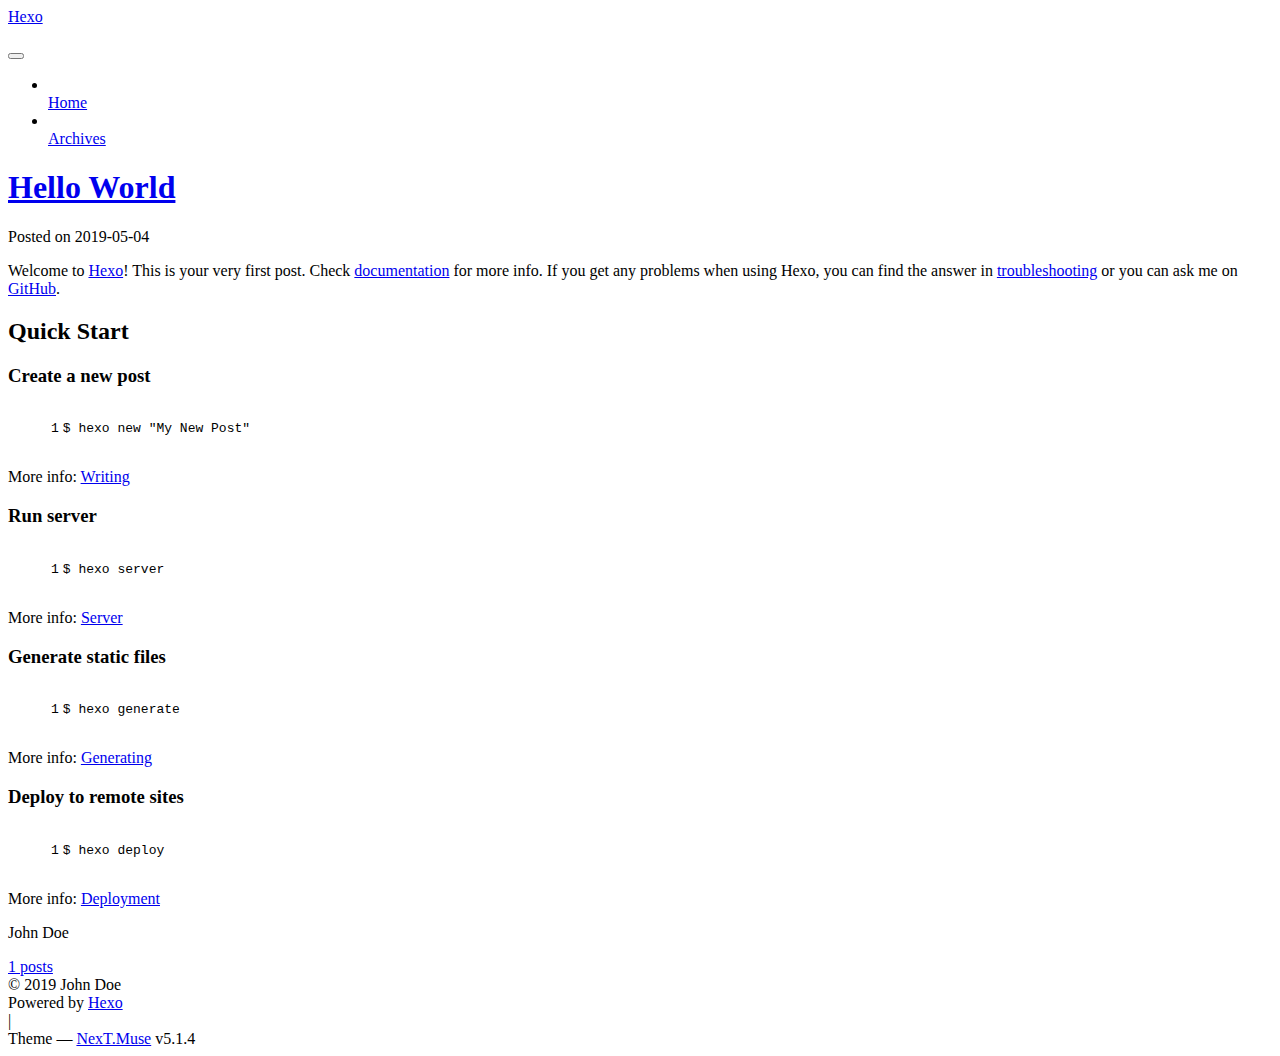
==== commit bd6a37d8: "Site updated: 2019-05-04 20:36:04" ====
--- a/index.html
+++ b/index.html
@@ -40,29 +40,29 @@
 
   
   
-  <link href="/lib/fancybox/source/jquery.fancybox.css?v=2.1.5" rel="stylesheet" type="text/css">
-
-
-
-
-
-
-
-<link href="/lib/font-awesome/css/font-awesome.min.css?v=4.6.2" rel="stylesheet" type="text/css">
-
-<link href="/css/main.css?v=5.1.4" rel="stylesheet" type="text/css">
-
-
-  <link rel="apple-touch-icon" sizes="180x180" href="/images/apple-touch-icon-next.png?v=5.1.4">
-
-
-  <link rel="icon" type="image/png" sizes="32x32" href="/images/favicon-32x32-next.png?v=5.1.4">
-
-
-  <link rel="icon" type="image/png" sizes="16x16" href="/images/favicon-16x16-next.png?v=5.1.4">
-
-
-  <link rel="mask-icon" href="/images/logo.svg?v=5.1.4" color="#222">
+  <link href="/legMemo.github.io/lib/fancybox/source/jquery.fancybox.css?v=2.1.5" rel="stylesheet" type="text/css">
+
+
+
+
+
+
+
+<link href="/legMemo.github.io/lib/font-awesome/css/font-awesome.min.css?v=4.6.2" rel="stylesheet" type="text/css">
+
+<link href="/legMemo.github.io/css/main.css?v=5.1.4" rel="stylesheet" type="text/css">
+
+
+  <link rel="apple-touch-icon" sizes="180x180" href="/legMemo.github.io/images/apple-touch-icon-next.png?v=5.1.4">
+
+
+  <link rel="icon" type="image/png" sizes="32x32" href="/legMemo.github.io/images/favicon-32x32-next.png?v=5.1.4">
+
+
+  <link rel="icon" type="image/png" sizes="16x16" href="/legMemo.github.io/images/favicon-16x16-next.png?v=5.1.4">
+
+
+  <link rel="mask-icon" href="/legMemo.github.io/images/logo.svg?v=5.1.4" color="#222">
 
 
 
@@ -92,7 +92,7 @@
 <script type="text/javascript" id="hexo.configurations">
   var NexT = window.NexT || {};
   var CONFIG = {
-    root: '/',
+    root: '/legMemo.github.io/',
     scheme: 'Muse',
     version: '5.1.4',
     sidebar: {"position":"left","display":"post","offset":12,"b2t":false,"scrollpercent":false,"onmobile":false},
@@ -150,7 +150,7 @@
     
 
     <div class="custom-logo-site-title">
-      <a href="/" class="brand" rel="start">
+      <a href="/legMemo.github.io/" class="brand" rel="start">
         <span class="logo-line-before"><i></i></span>
         <span class="site-title">Hexo</span>
         <span class="logo-line-after"><i></i></span>
@@ -178,7 +178,7 @@
       
         
         <li class="menu-item menu-item-home">
-          <a href="/" rel="section">
+          <a href="/legMemo.github.io/" rel="section">
             
               <i class="menu-item-icon fa fa-fw fa-home"></i> <br>
             
@@ -188,7 +188,7 @@
       
         
         <li class="menu-item menu-item-archives">
-          <a href="/archives/" rel="section">
+          <a href="/legMemo.github.io/archives/" rel="section">
             
               <i class="menu-item-icon fa fa-fw fa-archive"></i> <br>
             
@@ -229,12 +229,12 @@
   
   
   <div class="post-block">
-    <link itemprop="mainEntityOfPage" href="http://yoursite.com/2019/05/04/hello-world/">
+    <link itemprop="mainEntityOfPage" href="http://yoursite.com/legMemo.github.io/2019/05/04/hello-world/">
 
     <span hidden itemprop="author" itemscope itemtype="http://schema.org/Person">
       <meta itemprop="name" content="John Doe">
       <meta itemprop="description" content>
-      <meta itemprop="image" content="/images/avatar.gif">
+      <meta itemprop="image" content="/legMemo.github.io/images/avatar.gif">
     </span>
 
     <span hidden itemprop="publisher" itemscope itemtype="http://schema.org/Organization">
@@ -248,7 +248,7 @@
         
           <h1 class="post-title" itemprop="name headline">
                 
-                <a class="post-title-link" href="/2019/05/04/hello-world/" itemprop="url">Hello World</a></h1>
+                <a class="post-title-link" href="/legMemo.github.io/2019/05/04/hello-world/" itemprop="url">Hello World</a></h1>
         
 
         <div class="post-meta">
@@ -388,7 +388,7 @@
             
               <div class="site-state-item site-state-posts">
               
-                <a href="/archives/">
+                <a href="/legMemo.github.io/archives/">
               
                   <span class="site-state-item-count">1</span>
                   <span class="site-state-item-name">posts</span>
@@ -508,53 +508,53 @@
 
   
   
-    <script type="text/javascript" src="/lib/jquery/index.js?v=2.1.3"></script>
-  
-
-  
-  
-    <script type="text/javascript" src="/lib/fastclick/lib/fastclick.min.js?v=1.0.6"></script>
-  
-
-  
-  
-    <script type="text/javascript" src="/lib/jquery_lazyload/jquery.lazyload.js?v=1.9.7"></script>
-  
-
-  
-  
-    <script type="text/javascript" src="/lib/velocity/velocity.min.js?v=1.2.1"></script>
-  
-
-  
-  
-    <script type="text/javascript" src="/lib/velocity/velocity.ui.min.js?v=1.2.1"></script>
-  
-
-  
-  
-    <script type="text/javascript" src="/lib/fancybox/source/jquery.fancybox.pack.js?v=2.1.5"></script>
-  
-
-
-  
-
-
-  <script type="text/javascript" src="/js/src/utils.js?v=5.1.4"></script>
-
-  <script type="text/javascript" src="/js/src/motion.js?v=5.1.4"></script>
-
-
-
-  
-  
-
-  
-
-  
-
-
-  <script type="text/javascript" src="/js/src/bootstrap.js?v=5.1.4"></script>
+    <script type="text/javascript" src="/legMemo.github.io/lib/jquery/index.js?v=2.1.3"></script>
+  
+
+  
+  
+    <script type="text/javascript" src="/legMemo.github.io/lib/fastclick/lib/fastclick.min.js?v=1.0.6"></script>
+  
+
+  
+  
+    <script type="text/javascript" src="/legMemo.github.io/lib/jquery_lazyload/jquery.lazyload.js?v=1.9.7"></script>
+  
+
+  
+  
+    <script type="text/javascript" src="/legMemo.github.io/lib/velocity/velocity.min.js?v=1.2.1"></script>
+  
+
+  
+  
+    <script type="text/javascript" src="/legMemo.github.io/lib/velocity/velocity.ui.min.js?v=1.2.1"></script>
+  
+
+  
+  
+    <script type="text/javascript" src="/legMemo.github.io/lib/fancybox/source/jquery.fancybox.pack.js?v=2.1.5"></script>
+  
+
+
+  
+
+
+  <script type="text/javascript" src="/legMemo.github.io/js/src/utils.js?v=5.1.4"></script>
+
+  <script type="text/javascript" src="/legMemo.github.io/js/src/motion.js?v=5.1.4"></script>
+
+
+
+  
+  
+
+  
+
+  
+
+
+  <script type="text/javascript" src="/legMemo.github.io/js/src/bootstrap.js?v=5.1.4"></script>
 
 
 
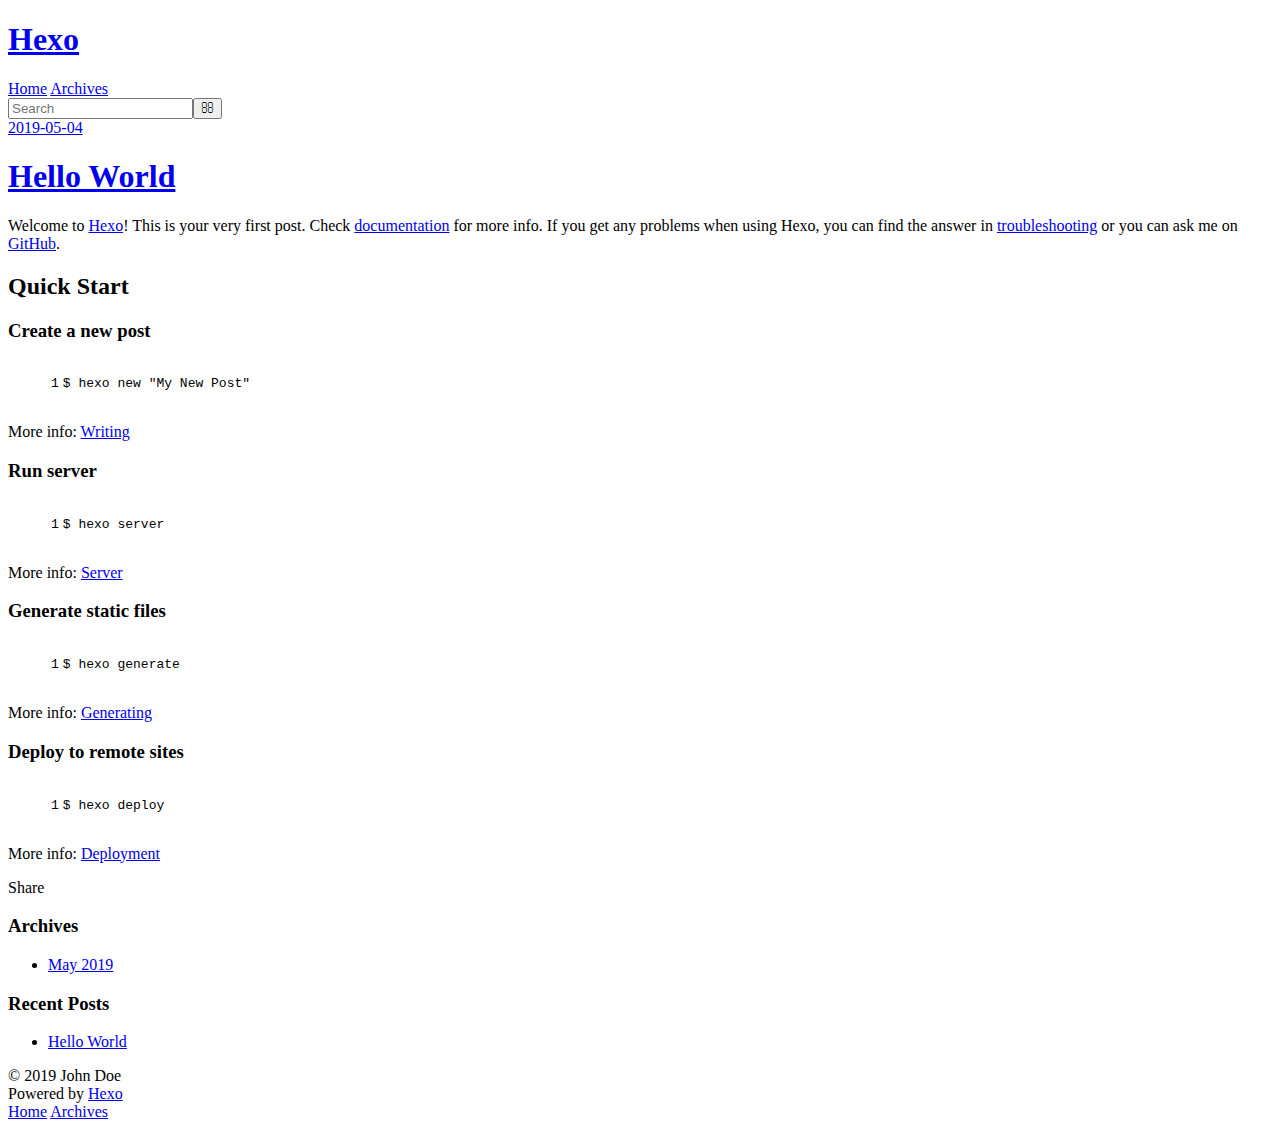
==== commit 1f9fe0d1: "Site updated: 2019-05-04 20:53:19" ====
--- a/index.html
+++ b/index.html
@@ -1,306 +1,90 @@
 <!DOCTYPE html>
-
-
+<html>
+<head><meta name="generator" content="Hexo 3.8.0">
+  <meta charset="utf-8">
+  
 
   
-
-
-<html class="theme-next muse use-motion" lang>
-<head><meta name="generator" content="Hexo 3.8.0">
-  <meta charset="UTF-8">
-<meta http-equiv="X-UA-Compatible" content="IE=edge">
-<meta name="viewport" content="width=device-width, initial-scale=1, maximum-scale=1">
-<meta name="theme-color" content="#222">
-
-
-
-
-
-
-
-
-
-<meta http-equiv="Cache-Control" content="no-transform">
-<meta http-equiv="Cache-Control" content="no-siteapp">
-
-
-
-
-
-
-
-
-
-
-
-
-
-
-
-
-  
-  
-  <link href="/legMemo.github.io/lib/fancybox/source/jquery.fancybox.css?v=2.1.5" rel="stylesheet" type="text/css">
-
-
-
-
-
-
-
-<link href="/legMemo.github.io/lib/font-awesome/css/font-awesome.min.css?v=4.6.2" rel="stylesheet" type="text/css">
-
-<link href="/legMemo.github.io/css/main.css?v=5.1.4" rel="stylesheet" type="text/css">
-
-
-  <link rel="apple-touch-icon" sizes="180x180" href="/legMemo.github.io/images/apple-touch-icon-next.png?v=5.1.4">
-
-
-  <link rel="icon" type="image/png" sizes="32x32" href="/legMemo.github.io/images/favicon-32x32-next.png?v=5.1.4">
-
-
-  <link rel="icon" type="image/png" sizes="16x16" href="/legMemo.github.io/images/favicon-16x16-next.png?v=5.1.4">
-
-
-  <link rel="mask-icon" href="/legMemo.github.io/images/logo.svg?v=5.1.4" color="#222">
-
-
-
-
-
-  <meta name="keywords" content="Hexo, NexT">
-
-
-
-
-
-
-
-
-
-
-<meta property="og:type" content="website">
+  <title>Hexo</title>
+  <meta name="viewport" content="width=device-width, initial-scale=1, maximum-scale=1">
+  <meta property="og:type" content="website">
 <meta property="og:title" content="Hexo">
 <meta property="og:url" content="http://yoursite.com/index.html">
 <meta property="og:site_name" content="Hexo">
 <meta property="og:locale" content="default">
 <meta name="twitter:card" content="summary">
 <meta name="twitter:title" content="Hexo">
-
-
-
-<script type="text/javascript" id="hexo.configurations">
-  var NexT = window.NexT || {};
-  var CONFIG = {
-    root: '/legMemo.github.io/',
-    scheme: 'Muse',
-    version: '5.1.4',
-    sidebar: {"position":"left","display":"post","offset":12,"b2t":false,"scrollpercent":false,"onmobile":false},
-    fancybox: true,
-    tabs: true,
-    motion: {"enable":true,"async":false,"transition":{"post_block":"fadeIn","post_header":"slideDownIn","post_body":"slideDownIn","coll_header":"slideLeftIn","sidebar":"slideUpIn"}},
-    duoshuo: {
-      userId: '0',
-      author: 'Author'
-    },
-    algolia: {
-      applicationID: '',
-      apiKey: '',
-      indexName: '',
-      hits: {"per_page":10},
-      labels: {"input_placeholder":"Search for Posts","hits_empty":"We didn't find any results for the search: ${query}","hits_stats":"${hits} results found in ${time} ms"}
-    }
-  };
-</script>
-
-
-
-  <link rel="canonical" href="http://yoursite.com/">
-
-
-
-
-
-  <title>Hexo</title>
+  
+    <link rel="alternate" href="/legMemo.github.io/atom.xml" title="Hexo" type="application/atom+xml">
+  
+  
+    <link rel="icon" href="/favicon.png">
+  
+  
+    <link href="//fonts.googleapis.com/css?family=Source+Code+Pro" rel="stylesheet" type="text/css">
+  
+  <link rel="stylesheet" href="/legMemo.github.io/css/style.css">
+</head>
+</html>
+<body>
+  <div id="container">
+    <div id="wrap">
+      <header id="header">
+  <div id="banner"></div>
+  <div id="header-outer" class="outer">
+    <div id="header-title" class="inner">
+      <h1 id="logo-wrap">
+        <a href="/legMemo.github.io/" id="logo">Hexo</a>
+      </h1>
+      
+    </div>
+    <div id="header-inner" class="inner">
+      <nav id="main-nav">
+        <a id="main-nav-toggle" class="nav-icon"></a>
+        
+          <a class="main-nav-link" href="/legMemo.github.io/">Home</a>
+        
+          <a class="main-nav-link" href="/legMemo.github.io/archives">Archives</a>
+        
+      </nav>
+      <nav id="sub-nav">
+        
+          <a id="nav-rss-link" class="nav-icon" href="/legMemo.github.io/atom.xml" title="RSS Feed"></a>
+        
+        <a id="nav-search-btn" class="nav-icon" title="Search"></a>
+      </nav>
+      <div id="search-form-wrap">
+        <form action="//google.com/search" method="get" accept-charset="UTF-8" class="search-form"><input type="search" name="q" class="search-form-input" placeholder="Search"><button type="submit" class="search-form-submit">&#xF002;</button><input type="hidden" name="sitesearch" value="http://yoursite.com"></form>
+      </div>
+    </div>
+  </div>
+</header>
+      <div class="outer">
+        <section id="main">
+  
+    <article id="post-hello-world" class="article article-type-post" itemscope itemprop="blogPost">
+  <div class="article-meta">
+    <a href="/legMemo.github.io/2019/05/04/hello-world/" class="article-date">
+  <time datetime="2019-05-04T09:51:54.768Z" itemprop="datePublished">2019-05-04</time>
+</a>
+    
+  </div>
+  <div class="article-inner">
+    
+    
+      <header class="article-header">
+        
+  
+    <h1 itemprop="name">
+      <a class="article-title" href="/legMemo.github.io/2019/05/04/hello-world/">Hello World</a>
+    </h1>
   
 
-
-
-
-
-
-
-
-</head>
-
-<body itemscope itemtype="http://schema.org/WebPage" lang="default">
-
-  
-  
-    
-  
-
-  <div class="container sidebar-position-left 
-  page-home">
-    <div class="headband"></div>
-
-    <header id="header" class="header" itemscope itemtype="http://schema.org/WPHeader">
-      <div class="header-inner"><div class="site-brand-wrapper">
-  <div class="site-meta ">
-    
-
-    <div class="custom-logo-site-title">
-      <a href="/legMemo.github.io/" class="brand" rel="start">
-        <span class="logo-line-before"><i></i></span>
-        <span class="site-title">Hexo</span>
-        <span class="logo-line-after"><i></i></span>
-      </a>
-    </div>
-      
-        <p class="site-subtitle"></p>
-      
-  </div>
-
-  <div class="site-nav-toggle">
-    <button>
-      <span class="btn-bar"></span>
-      <span class="btn-bar"></span>
-      <span class="btn-bar"></span>
-    </button>
-  </div>
-</div>
-
-<nav class="site-nav">
-  
-
-  
-    <ul id="menu" class="menu">
-      
-        
-        <li class="menu-item menu-item-home">
-          <a href="/legMemo.github.io/" rel="section">
-            
-              <i class="menu-item-icon fa fa-fw fa-home"></i> <br>
-            
-            Home
-          </a>
-        </li>
-      
-        
-        <li class="menu-item menu-item-archives">
-          <a href="/legMemo.github.io/archives/" rel="section">
-            
-              <i class="menu-item-icon fa fa-fw fa-archive"></i> <br>
-            
-            Archives
-          </a>
-        </li>
-      
-
-      
-    </ul>
-  
-
-  
-</nav>
-
-
-
- </div>
-    </header>
-
-    <main id="main" class="main">
-      <div class="main-inner">
-        <div class="content-wrap">
-          <div id="content" class="content">
-            
-  <section id="posts" class="posts-expand">
-    
-      
-
-  
-
-  
-  
-  
-
-  <article class="post post-type-normal" itemscope itemtype="http://schema.org/Article">
-  
-  
-  
-  <div class="post-block">
-    <link itemprop="mainEntityOfPage" href="http://yoursite.com/legMemo.github.io/2019/05/04/hello-world/">
-
-    <span hidden itemprop="author" itemscope itemtype="http://schema.org/Person">
-      <meta itemprop="name" content="John Doe">
-      <meta itemprop="description" content>
-      <meta itemprop="image" content="/legMemo.github.io/images/avatar.gif">
-    </span>
-
-    <span hidden itemprop="publisher" itemscope itemtype="http://schema.org/Organization">
-      <meta itemprop="name" content="Hexo">
-    </span>
-
-    
-      <header class="post-header">
-
-        
-        
-          <h1 class="post-title" itemprop="name headline">
-                
-                <a class="post-title-link" href="/legMemo.github.io/2019/05/04/hello-world/" itemprop="url">Hello World</a></h1>
-        
-
-        <div class="post-meta">
-          <span class="post-time">
-            
-              <span class="post-meta-item-icon">
-                <i class="fa fa-calendar-o"></i>
-              </span>
-              
-                <span class="post-meta-item-text">Posted on</span>
-              
-              <time title="Post created" itemprop="dateCreated datePublished" datetime="2019-05-04T17:51:54+08:00">
-                2019-05-04
-              </time>
-            
-
-            
-
-            
-          </span>
-
-          
-
-          
-            
-          
-
-          
-          
-
-          
-
-          
-
-          
-
-        </div>
       </header>
     
-
-    
-    
-    
-    <div class="post-body" itemprop="articleBody">
-
+    <div class="article-entry" itemprop="articleBody">
       
-      
-
-      
-        
-          
-            <p>Welcome to <a href="https://hexo.io/" target="_blank" rel="noopener">Hexo</a>! This is your very first post. Check <a href="https://hexo.io/docs/" target="_blank" rel="noopener">documentation</a> for more info. If you get any problems when using Hexo, you can find the answer in <a href="https://hexo.io/docs/troubleshooting.html" target="_blank" rel="noopener">troubleshooting</a> or you can ask me on <a href="https://github.com/hexojs/hexo/issues" target="_blank" rel="noopener">GitHub</a>.</p>
+        <p>Welcome to <a href="https://hexo.io/" target="_blank" rel="noopener">Hexo</a>! This is your very first post. Check <a href="https://hexo.io/docs/" target="_blank" rel="noopener">documentation</a> for more info. If you get any problems when using Hexo, you can find the answer in <a href="https://hexo.io/docs/troubleshooting.html" target="_blank" rel="noopener">troubleshooting</a> or you can ask me on <a href="https://github.com/hexojs/hexo/issues" target="_blank" rel="noopener">GitHub</a>.</p>
 <h2 id="Quick-Start"><a href="#Quick-Start" class="headerlink" title="Quick Start"></a>Quick Start</h2><h3 id="Create-a-new-post"><a href="#Create-a-new-post" class="headerlink" title="Create a new post"></a>Create a new post</h3><figure class="highlight bash"><table><tr><td class="gutter"><pre><span class="line">1</span><br></pre></td><td class="code"><pre><span class="line">$ hexo new <span class="string">"My New Post"</span></span><br></pre></td></tr></table></figure>
 <p>More info: <a href="https://hexo.io/docs/writing.html" target="_blank" rel="noopener">Writing</a></p>
 <h3 id="Run-server"><a href="#Run-server" class="headerlink" title="Run server"></a>Run server</h3><figure class="highlight bash"><table><tr><td class="gutter"><pre><span class="line">1</span><br></pre></td><td class="code"><pre><span class="line">$ hexo server</span><br></pre></td></tr></table></figure>
@@ -310,307 +94,91 @@
 <h3 id="Deploy-to-remote-sites"><a href="#Deploy-to-remote-sites" class="headerlink" title="Deploy to remote sites"></a>Deploy to remote sites</h3><figure class="highlight bash"><table><tr><td class="gutter"><pre><span class="line">1</span><br></pre></td><td class="code"><pre><span class="line">$ hexo deploy</span><br></pre></td></tr></table></figure>
 <p>More info: <a href="https://hexo.io/docs/deployment.html" target="_blank" rel="noopener">Deployment</a></p>
 
-          
-        
       
     </div>
-    
-    
-    
-
-    
-
-    
-
-    
-
-    <footer class="post-footer">
+    <footer class="article-footer">
+      <a data-url="http://yoursite.com/2019/05/04/hello-world/" data-id="cjv9icqv10000drgjrhltict7" class="article-share-link">Share</a>
       
-
-      
-
-      
-
-      
-      
-        <div class="post-eof"></div>
       
     </footer>
   </div>
   
-  
-  
-  </article>
-
-
-    
-  </section>
-
-  
-
-
-          </div>
-          
-
-
-          
-
-        </div>
-        
-          
-  
-  <div class="sidebar-toggle">
-    <div class="sidebar-toggle-line-wrap">
-      <span class="sidebar-toggle-line sidebar-toggle-line-first"></span>
-      <span class="sidebar-toggle-line sidebar-toggle-line-middle"></span>
-      <span class="sidebar-toggle-line sidebar-toggle-line-last"></span>
-    </div>
-  </div>
-
-  <aside id="sidebar" class="sidebar">
-    
-    <div class="sidebar-inner">
-
-      
-
-      
-
-      <section class="site-overview-wrap sidebar-panel sidebar-panel-active">
-        <div class="site-overview">
-          <div class="site-author motion-element" itemprop="author" itemscope itemtype="http://schema.org/Person">
-            
-              <p class="site-author-name" itemprop="name">John Doe</p>
-              <p class="site-description motion-element" itemprop="description"></p>
-          </div>
-
-          <nav class="site-state motion-element">
-
-            
-              <div class="site-state-item site-state-posts">
-              
-                <a href="/legMemo.github.io/archives/">
-              
-                  <span class="site-state-item-count">1</span>
-                  <span class="site-state-item-name">posts</span>
-                </a>
-              </div>
-            
-
-            
-
-            
-
-          </nav>
-
-          
-
-          
-
-          
-          
-
-          
-          
-
-          
-
-        </div>
-      </section>
-
-      
-
-      
-
-    </div>
-  </aside>
-
-
-        
-      </div>
-    </main>
-
-    <footer id="footer" class="footer">
-      <div class="footer-inner">
-        <div class="copyright">&copy; <span itemprop="copyrightYear">2019</span>
-  <span class="with-love">
-    <i class="fa fa-user"></i>
-  </span>
-  <span class="author" itemprop="copyrightHolder">John Doe</span>
-
-  
-</div>
-
-
-  <div class="powered-by">Powered by <a class="theme-link" target="_blank" href="https://hexo.io">Hexo</a></div>
-
-
-
-  <span class="post-meta-divider">|</span>
-
-
-
-  <div class="theme-info">Theme &mdash; <a class="theme-link" target="_blank" href="https://github.com/iissnan/hexo-theme-next">NexT.Muse</a> v5.1.4</div>
-
-
-
-
-        
-
-
-
-
-
-
-
-        
-      </div>
-    </footer>
-
-    
-      <div class="back-to-top">
-        <i class="fa fa-arrow-up"></i>
-        
-      </div>
-    
-
-    
-
-  </div>
-
-  
-
-<script type="text/javascript">
-  if (Object.prototype.toString.call(window.Promise) !== '[object Function]') {
-    window.Promise = null;
-  }
-</script>
-
-
-
-
-
-
-
+</article>
 
 
   
 
 
+</section>
+        
+          <aside id="sidebar">
+  
+    
+
+  
+    
+
+  
+    
+  
+    
+  <div class="widget-wrap">
+    <h3 class="widget-title">Archives</h3>
+    <div class="widget">
+      <ul class="archive-list"><li class="archive-list-item"><a class="archive-list-link" href="/legMemo.github.io/archives/2019/05/">May 2019</a></li></ul>
+    </div>
+  </div>
+
+
+  
+    
+  <div class="widget-wrap">
+    <h3 class="widget-title">Recent Posts</h3>
+    <div class="widget">
+      <ul>
+        
+          <li>
+            <a href="/legMemo.github.io/2019/05/04/hello-world/">Hello World</a>
+          </li>
+        
+      </ul>
+    </div>
+  </div>
+
+  
+</aside>
+        
+      </div>
+      <footer id="footer">
+  
+  <div class="outer">
+    <div id="footer-info" class="inner">
+      &copy; 2019 John Doe<br>
+      Powered by <a href="http://hexo.io/" target="_blank">Hexo</a>
+    </div>
+  </div>
+</footer>
+    </div>
+    <nav id="mobile-nav">
+  
+    <a href="/legMemo.github.io/" class="mobile-nav-link">Home</a>
+  
+    <a href="/legMemo.github.io/archives" class="mobile-nav-link">Archives</a>
+  
+</nav>
+    
+
+<script src="//ajax.googleapis.com/ajax/libs/jquery/2.0.3/jquery.min.js"></script>
+
+
+  <link rel="stylesheet" href="/legMemo.github.io/fancybox/jquery.fancybox.css">
+  <script src="/legMemo.github.io/fancybox/jquery.fancybox.pack.js"></script>
+
+
+<script src="/legMemo.github.io/js/script.js"></script>
 
 
 
-
-
-
-
-
-
-
-  
-  
-    <script type="text/javascript" src="/legMemo.github.io/lib/jquery/index.js?v=2.1.3"></script>
-  
-
-  
-  
-    <script type="text/javascript" src="/legMemo.github.io/lib/fastclick/lib/fastclick.min.js?v=1.0.6"></script>
-  
-
-  
-  
-    <script type="text/javascript" src="/legMemo.github.io/lib/jquery_lazyload/jquery.lazyload.js?v=1.9.7"></script>
-  
-
-  
-  
-    <script type="text/javascript" src="/legMemo.github.io/lib/velocity/velocity.min.js?v=1.2.1"></script>
-  
-
-  
-  
-    <script type="text/javascript" src="/legMemo.github.io/lib/velocity/velocity.ui.min.js?v=1.2.1"></script>
-  
-
-  
-  
-    <script type="text/javascript" src="/legMemo.github.io/lib/fancybox/source/jquery.fancybox.pack.js?v=2.1.5"></script>
-  
-
-
-  
-
-
-  <script type="text/javascript" src="/legMemo.github.io/js/src/utils.js?v=5.1.4"></script>
-
-  <script type="text/javascript" src="/legMemo.github.io/js/src/motion.js?v=5.1.4"></script>
-
-
-
-  
-  
-
-  
-
-  
-
-
-  <script type="text/javascript" src="/legMemo.github.io/js/src/bootstrap.js?v=5.1.4"></script>
-
-
-
-  
-
-
-  
-
-
-
-
-	
-
-
-
-
-
-  
-
-
-
-
-
-  
-
-
-
-
-
-
-
-
-
-
-
-
-  
-
-
-
-
-
-  
-
-  
-
-  
-
-  
-  
-
-  
-
-  
-
-  
-
+  </div>
 </body>
-</html>
+</html>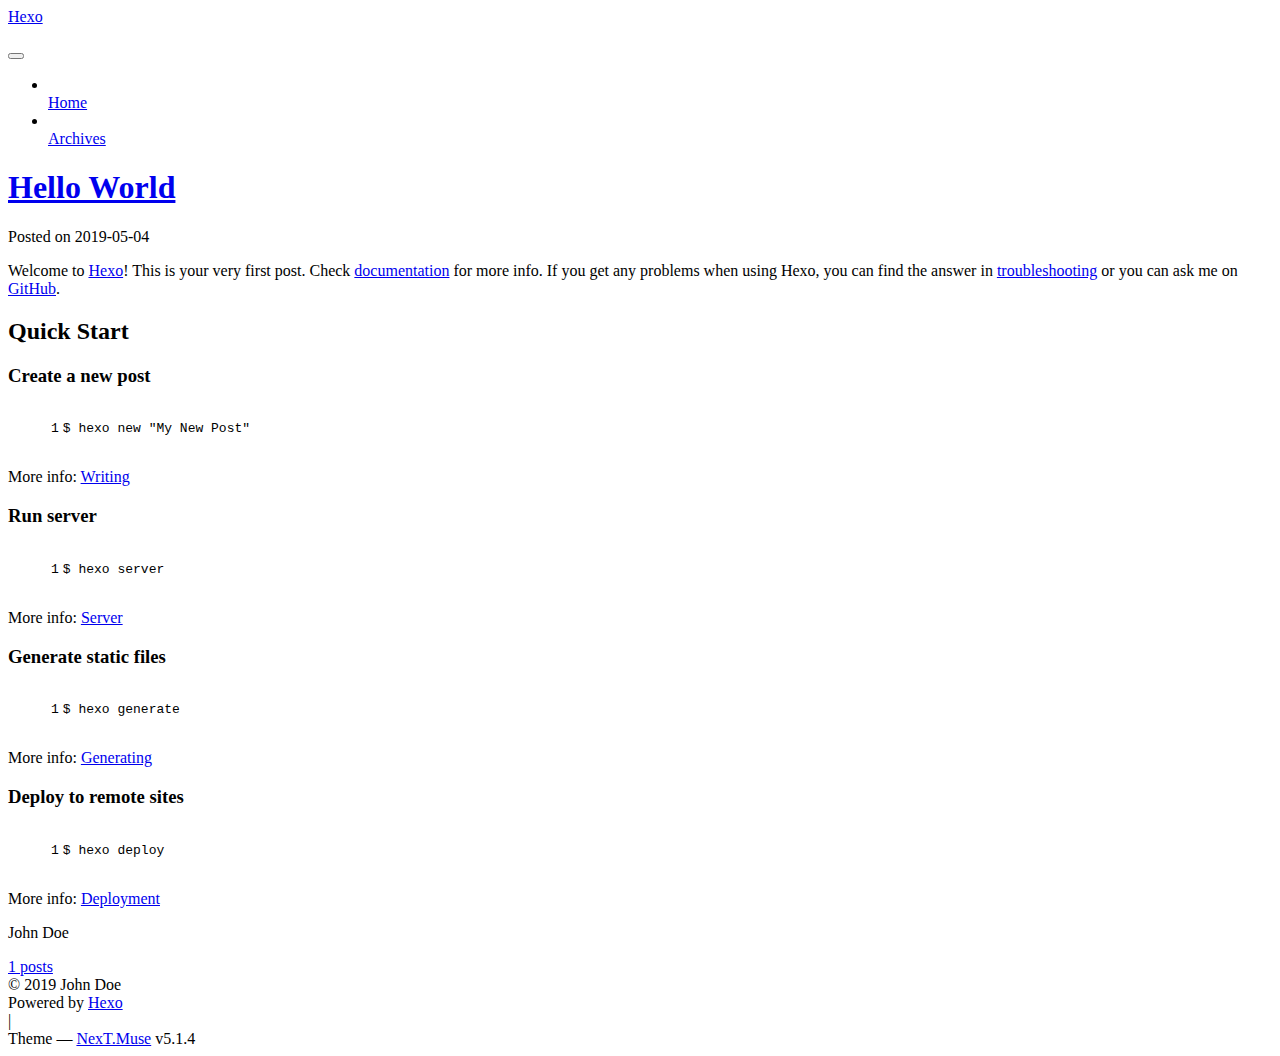
==== commit a847e469: "Site updated: 2019-05-18 13:00:09" ====
--- a/index.html
+++ b/index.html
@@ -1,90 +1,306 @@
 <!DOCTYPE html>
-<html>
+
+
+
+  
+
+
+<html class="theme-next muse use-motion" lang>
 <head><meta name="generator" content="Hexo 3.8.0">
-  <meta charset="utf-8">
-  
-
-  
-  <title>Hexo</title>
-  <meta name="viewport" content="width=device-width, initial-scale=1, maximum-scale=1">
-  <meta property="og:type" content="website">
+  <meta charset="UTF-8">
+<meta http-equiv="X-UA-Compatible" content="IE=edge">
+<meta name="viewport" content="width=device-width, initial-scale=1, maximum-scale=1">
+<meta name="theme-color" content="#222">
+
+
+
+
+
+
+
+
+
+<meta http-equiv="Cache-Control" content="no-transform">
+<meta http-equiv="Cache-Control" content="no-siteapp">
+
+
+
+
+
+
+
+
+
+
+
+
+
+
+
+
+  
+  
+  <link href="/legMemo.github.io/lib/fancybox/source/jquery.fancybox.css?v=2.1.5" rel="stylesheet" type="text/css">
+
+
+
+
+
+
+
+<link href="/legMemo.github.io/lib/font-awesome/css/font-awesome.min.css?v=4.6.2" rel="stylesheet" type="text/css">
+
+<link href="/legMemo.github.io/css/main.css?v=5.1.4" rel="stylesheet" type="text/css">
+
+
+  <link rel="apple-touch-icon" sizes="180x180" href="/legMemo.github.io/images/apple-touch-icon-next.png?v=5.1.4">
+
+
+  <link rel="icon" type="image/png" sizes="32x32" href="/legMemo.github.io/images/favicon-32x32-next.png?v=5.1.4">
+
+
+  <link rel="icon" type="image/png" sizes="16x16" href="/legMemo.github.io/images/favicon-16x16-next.png?v=5.1.4">
+
+
+  <link rel="mask-icon" href="/legMemo.github.io/images/logo.svg?v=5.1.4" color="#222">
+
+
+
+
+
+  <meta name="keywords" content="Hexo, NexT">
+
+
+
+
+
+
+
+
+
+
+<meta property="og:type" content="website">
 <meta property="og:title" content="Hexo">
 <meta property="og:url" content="http://yoursite.com/index.html">
 <meta property="og:site_name" content="Hexo">
 <meta property="og:locale" content="default">
 <meta name="twitter:card" content="summary">
 <meta name="twitter:title" content="Hexo">
-  
-    <link rel="alternate" href="/legMemo.github.io/atom.xml" title="Hexo" type="application/atom+xml">
-  
-  
-    <link rel="icon" href="/favicon.png">
-  
-  
-    <link href="//fonts.googleapis.com/css?family=Source+Code+Pro" rel="stylesheet" type="text/css">
-  
-  <link rel="stylesheet" href="/legMemo.github.io/css/style.css">
+
+
+
+<script type="text/javascript" id="hexo.configurations">
+  var NexT = window.NexT || {};
+  var CONFIG = {
+    root: '/legMemo.github.io/',
+    scheme: 'Muse',
+    version: '5.1.4',
+    sidebar: {"position":"left","display":"post","offset":12,"b2t":false,"scrollpercent":false,"onmobile":false},
+    fancybox: true,
+    tabs: true,
+    motion: {"enable":true,"async":false,"transition":{"post_block":"fadeIn","post_header":"slideDownIn","post_body":"slideDownIn","coll_header":"slideLeftIn","sidebar":"slideUpIn"}},
+    duoshuo: {
+      userId: '0',
+      author: 'Author'
+    },
+    algolia: {
+      applicationID: '',
+      apiKey: '',
+      indexName: '',
+      hits: {"per_page":10},
+      labels: {"input_placeholder":"Search for Posts","hits_empty":"We didn't find any results for the search: ${query}","hits_stats":"${hits} results found in ${time} ms"}
+    }
+  };
+</script>
+
+
+
+  <link rel="canonical" href="http://yoursite.com/">
+
+
+
+
+
+  <title>Hexo</title>
+  
+
+
+
+
+
+
+
+
 </head>
-</html>
-<body>
-  <div id="container">
-    <div id="wrap">
-      <header id="header">
-  <div id="banner"></div>
-  <div id="header-outer" class="outer">
-    <div id="header-title" class="inner">
-      <h1 id="logo-wrap">
-        <a href="/legMemo.github.io/" id="logo">Hexo</a>
-      </h1>
-      
+
+<body itemscope itemtype="http://schema.org/WebPage" lang="default">
+
+  
+  
+    
+  
+
+  <div class="container sidebar-position-left 
+  page-home">
+    <div class="headband"></div>
+
+    <header id="header" class="header" itemscope itemtype="http://schema.org/WPHeader">
+      <div class="header-inner"><div class="site-brand-wrapper">
+  <div class="site-meta ">
+    
+
+    <div class="custom-logo-site-title">
+      <a href="/legMemo.github.io/" class="brand" rel="start">
+        <span class="logo-line-before"><i></i></span>
+        <span class="site-title">Hexo</span>
+        <span class="logo-line-after"><i></i></span>
+      </a>
     </div>
-    <div id="header-inner" class="inner">
-      <nav id="main-nav">
-        <a id="main-nav-toggle" class="nav-icon"></a>
-        
-          <a class="main-nav-link" href="/legMemo.github.io/">Home</a>
-        
-          <a class="main-nav-link" href="/legMemo.github.io/archives">Archives</a>
-        
-      </nav>
-      <nav id="sub-nav">
-        
-          <a id="nav-rss-link" class="nav-icon" href="/legMemo.github.io/atom.xml" title="RSS Feed"></a>
-        
-        <a id="nav-search-btn" class="nav-icon" title="Search"></a>
-      </nav>
-      <div id="search-form-wrap">
-        <form action="//google.com/search" method="get" accept-charset="UTF-8" class="search-form"><input type="search" name="q" class="search-form-input" placeholder="Search"><button type="submit" class="search-form-submit">&#xF002;</button><input type="hidden" name="sitesearch" value="http://yoursite.com"></form>
-      </div>
-    </div>
+      
+        <p class="site-subtitle"></p>
+      
   </div>
-</header>
-      <div class="outer">
-        <section id="main">
-  
-    <article id="post-hello-world" class="article article-type-post" itemscope itemprop="blogPost">
-  <div class="article-meta">
-    <a href="/legMemo.github.io/2019/05/04/hello-world/" class="article-date">
-  <time datetime="2019-05-04T09:51:54.768Z" itemprop="datePublished">2019-05-04</time>
-</a>
-    
+
+  <div class="site-nav-toggle">
+    <button>
+      <span class="btn-bar"></span>
+      <span class="btn-bar"></span>
+      <span class="btn-bar"></span>
+    </button>
   </div>
-  <div class="article-inner">
-    
-    
-      <header class="article-header">
-        
-  
-    <h1 itemprop="name">
-      <a class="article-title" href="/legMemo.github.io/2019/05/04/hello-world/">Hello World</a>
-    </h1>
-  
-
+</div>
+
+<nav class="site-nav">
+  
+
+  
+    <ul id="menu" class="menu">
+      
+        
+        <li class="menu-item menu-item-home">
+          <a href="/legMemo.github.io/" rel="section">
+            
+              <i class="menu-item-icon fa fa-fw fa-home"></i> <br>
+            
+            Home
+          </a>
+        </li>
+      
+        
+        <li class="menu-item menu-item-archives">
+          <a href="/legMemo.github.io/archives/" rel="section">
+            
+              <i class="menu-item-icon fa fa-fw fa-archive"></i> <br>
+            
+            Archives
+          </a>
+        </li>
+      
+
+      
+    </ul>
+  
+
+  
+</nav>
+
+
+
+ </div>
+    </header>
+
+    <main id="main" class="main">
+      <div class="main-inner">
+        <div class="content-wrap">
+          <div id="content" class="content">
+            
+  <section id="posts" class="posts-expand">
+    
+      
+
+  
+
+  
+  
+  
+
+  <article class="post post-type-normal" itemscope itemtype="http://schema.org/Article">
+  
+  
+  
+  <div class="post-block">
+    <link itemprop="mainEntityOfPage" href="http://yoursite.com/legMemo.github.io/2019/05/04/hello-world/">
+
+    <span hidden itemprop="author" itemscope itemtype="http://schema.org/Person">
+      <meta itemprop="name" content="John Doe">
+      <meta itemprop="description" content>
+      <meta itemprop="image" content="/legMemo.github.io/images/avatar.gif">
+    </span>
+
+    <span hidden itemprop="publisher" itemscope itemtype="http://schema.org/Organization">
+      <meta itemprop="name" content="Hexo">
+    </span>
+
+    
+      <header class="post-header">
+
+        
+        
+          <h1 class="post-title" itemprop="name headline">
+                
+                <a class="post-title-link" href="/legMemo.github.io/2019/05/04/hello-world/" itemprop="url">Hello World</a></h1>
+        
+
+        <div class="post-meta">
+          <span class="post-time">
+            
+              <span class="post-meta-item-icon">
+                <i class="fa fa-calendar-o"></i>
+              </span>
+              
+                <span class="post-meta-item-text">Posted on</span>
+              
+              <time title="Post created" itemprop="dateCreated datePublished" datetime="2019-05-04T17:51:54+08:00">
+                2019-05-04
+              </time>
+            
+
+            
+
+            
+          </span>
+
+          
+
+          
+            
+          
+
+          
+          
+
+          
+
+          
+
+          
+
+        </div>
       </header>
     
-    <div class="article-entry" itemprop="articleBody">
-      
-        <p>Welcome to <a href="https://hexo.io/" target="_blank" rel="noopener">Hexo</a>! This is your very first post. Check <a href="https://hexo.io/docs/" target="_blank" rel="noopener">documentation</a> for more info. If you get any problems when using Hexo, you can find the answer in <a href="https://hexo.io/docs/troubleshooting.html" target="_blank" rel="noopener">troubleshooting</a> or you can ask me on <a href="https://github.com/hexojs/hexo/issues" target="_blank" rel="noopener">GitHub</a>.</p>
+
+    
+    
+    
+    <div class="post-body" itemprop="articleBody">
+
+      
+      
+
+      
+        
+          
+            <p>Welcome to <a href="https://hexo.io/" target="_blank" rel="noopener">Hexo</a>! This is your very first post. Check <a href="https://hexo.io/docs/" target="_blank" rel="noopener">documentation</a> for more info. If you get any problems when using Hexo, you can find the answer in <a href="https://hexo.io/docs/troubleshooting.html" target="_blank" rel="noopener">troubleshooting</a> or you can ask me on <a href="https://github.com/hexojs/hexo/issues" target="_blank" rel="noopener">GitHub</a>.</p>
 <h2 id="Quick-Start"><a href="#Quick-Start" class="headerlink" title="Quick Start"></a>Quick Start</h2><h3 id="Create-a-new-post"><a href="#Create-a-new-post" class="headerlink" title="Create a new post"></a>Create a new post</h3><figure class="highlight bash"><table><tr><td class="gutter"><pre><span class="line">1</span><br></pre></td><td class="code"><pre><span class="line">$ hexo new <span class="string">"My New Post"</span></span><br></pre></td></tr></table></figure>
 <p>More info: <a href="https://hexo.io/docs/writing.html" target="_blank" rel="noopener">Writing</a></p>
 <h3 id="Run-server"><a href="#Run-server" class="headerlink" title="Run server"></a>Run server</h3><figure class="highlight bash"><table><tr><td class="gutter"><pre><span class="line">1</span><br></pre></td><td class="code"><pre><span class="line">$ hexo server</span><br></pre></td></tr></table></figure>
@@ -94,91 +310,307 @@
 <h3 id="Deploy-to-remote-sites"><a href="#Deploy-to-remote-sites" class="headerlink" title="Deploy to remote sites"></a>Deploy to remote sites</h3><figure class="highlight bash"><table><tr><td class="gutter"><pre><span class="line">1</span><br></pre></td><td class="code"><pre><span class="line">$ hexo deploy</span><br></pre></td></tr></table></figure>
 <p>More info: <a href="https://hexo.io/docs/deployment.html" target="_blank" rel="noopener">Deployment</a></p>
 
+          
+        
       
     </div>
-    <footer class="article-footer">
-      <a data-url="http://yoursite.com/2019/05/04/hello-world/" data-id="cjv9icqv10000drgjrhltict7" class="article-share-link">Share</a>
-      
+    
+    
+    
+
+    
+
+    
+
+    
+
+    <footer class="post-footer">
+      
+
+      
+
+      
+
+      
+      
+        <div class="post-eof"></div>
       
     </footer>
   </div>
   
-</article>
-
-
-  
-
-
-</section>
-        
-          <aside id="sidebar">
-  
-    
-
-  
-    
-
-  
-    
-  
-    
-  <div class="widget-wrap">
-    <h3 class="widget-title">Archives</h3>
-    <div class="widget">
-      <ul class="archive-list"><li class="archive-list-item"><a class="archive-list-link" href="/legMemo.github.io/archives/2019/05/">May 2019</a></li></ul>
+  
+  
+  </article>
+
+
+    
+  </section>
+
+  
+
+
+          </div>
+          
+
+
+          
+
+        </div>
+        
+          
+  
+  <div class="sidebar-toggle">
+    <div class="sidebar-toggle-line-wrap">
+      <span class="sidebar-toggle-line sidebar-toggle-line-first"></span>
+      <span class="sidebar-toggle-line sidebar-toggle-line-middle"></span>
+      <span class="sidebar-toggle-line sidebar-toggle-line-last"></span>
     </div>
   </div>
 
-
-  
-    
-  <div class="widget-wrap">
-    <h3 class="widget-title">Recent Posts</h3>
-    <div class="widget">
-      <ul>
-        
-          <li>
-            <a href="/legMemo.github.io/2019/05/04/hello-world/">Hello World</a>
-          </li>
-        
-      </ul>
+  <aside id="sidebar" class="sidebar">
+    
+    <div class="sidebar-inner">
+
+      
+
+      
+
+      <section class="site-overview-wrap sidebar-panel sidebar-panel-active">
+        <div class="site-overview">
+          <div class="site-author motion-element" itemprop="author" itemscope itemtype="http://schema.org/Person">
+            
+              <p class="site-author-name" itemprop="name">John Doe</p>
+              <p class="site-description motion-element" itemprop="description"></p>
+          </div>
+
+          <nav class="site-state motion-element">
+
+            
+              <div class="site-state-item site-state-posts">
+              
+                <a href="/legMemo.github.io/archives/">
+              
+                  <span class="site-state-item-count">1</span>
+                  <span class="site-state-item-name">posts</span>
+                </a>
+              </div>
+            
+
+            
+
+            
+
+          </nav>
+
+          
+
+          
+
+          
+          
+
+          
+          
+
+          
+
+        </div>
+      </section>
+
+      
+
+      
+
     </div>
+  </aside>
+
+
+        
+      </div>
+    </main>
+
+    <footer id="footer" class="footer">
+      <div class="footer-inner">
+        <div class="copyright">&copy; <span itemprop="copyrightYear">2019</span>
+  <span class="with-love">
+    <i class="fa fa-user"></i>
+  </span>
+  <span class="author" itemprop="copyrightHolder">John Doe</span>
+
+  
+</div>
+
+
+  <div class="powered-by">Powered by <a class="theme-link" target="_blank" href="https://hexo.io">Hexo</a></div>
+
+
+
+  <span class="post-meta-divider">|</span>
+
+
+
+  <div class="theme-info">Theme &mdash; <a class="theme-link" target="_blank" href="https://github.com/iissnan/hexo-theme-next">NexT.Muse</a> v5.1.4</div>
+
+
+
+
+        
+
+
+
+
+
+
+
+        
+      </div>
+    </footer>
+
+    
+      <div class="back-to-top">
+        <i class="fa fa-arrow-up"></i>
+        
+      </div>
+    
+
+    
+
   </div>
 
   
-</aside>
-        
-      </div>
-      <footer id="footer">
-  
-  <div class="outer">
-    <div id="footer-info" class="inner">
-      &copy; 2019 John Doe<br>
-      Powered by <a href="http://hexo.io/" target="_blank">Hexo</a>
-    </div>
-  </div>
-</footer>
-    </div>
-    <nav id="mobile-nav">
-  
-    <a href="/legMemo.github.io/" class="mobile-nav-link">Home</a>
-  
-    <a href="/legMemo.github.io/archives" class="mobile-nav-link">Archives</a>
-  
-</nav>
-    
-
-<script src="//ajax.googleapis.com/ajax/libs/jquery/2.0.3/jquery.min.js"></script>
-
-
-  <link rel="stylesheet" href="/legMemo.github.io/fancybox/jquery.fancybox.css">
-  <script src="/legMemo.github.io/fancybox/jquery.fancybox.pack.js"></script>
-
-
-<script src="/legMemo.github.io/js/script.js"></script>
-
-
-
-  </div>
+
+<script type="text/javascript">
+  if (Object.prototype.toString.call(window.Promise) !== '[object Function]') {
+    window.Promise = null;
+  }
+</script>
+
+
+
+
+
+
+
+
+
+  
+
+
+
+
+
+
+
+
+
+
+
+
+  
+  
+    <script type="text/javascript" src="/legMemo.github.io/lib/jquery/index.js?v=2.1.3"></script>
+  
+
+  
+  
+    <script type="text/javascript" src="/legMemo.github.io/lib/fastclick/lib/fastclick.min.js?v=1.0.6"></script>
+  
+
+  
+  
+    <script type="text/javascript" src="/legMemo.github.io/lib/jquery_lazyload/jquery.lazyload.js?v=1.9.7"></script>
+  
+
+  
+  
+    <script type="text/javascript" src="/legMemo.github.io/lib/velocity/velocity.min.js?v=1.2.1"></script>
+  
+
+  
+  
+    <script type="text/javascript" src="/legMemo.github.io/lib/velocity/velocity.ui.min.js?v=1.2.1"></script>
+  
+
+  
+  
+    <script type="text/javascript" src="/legMemo.github.io/lib/fancybox/source/jquery.fancybox.pack.js?v=2.1.5"></script>
+  
+
+
+  
+
+
+  <script type="text/javascript" src="/legMemo.github.io/js/src/utils.js?v=5.1.4"></script>
+
+  <script type="text/javascript" src="/legMemo.github.io/js/src/motion.js?v=5.1.4"></script>
+
+
+
+  
+  
+
+  
+
+  
+
+
+  <script type="text/javascript" src="/legMemo.github.io/js/src/bootstrap.js?v=5.1.4"></script>
+
+
+
+  
+
+
+  
+
+
+
+
+	
+
+
+
+
+
+  
+
+
+
+
+
+  
+
+
+
+
+
+
+
+
+
+
+
+
+  
+
+
+
+
+
+  
+
+  
+
+  
+
+  
+  
+
+  
+
+  
+
+  
+
 </body>
-</html>+</html>
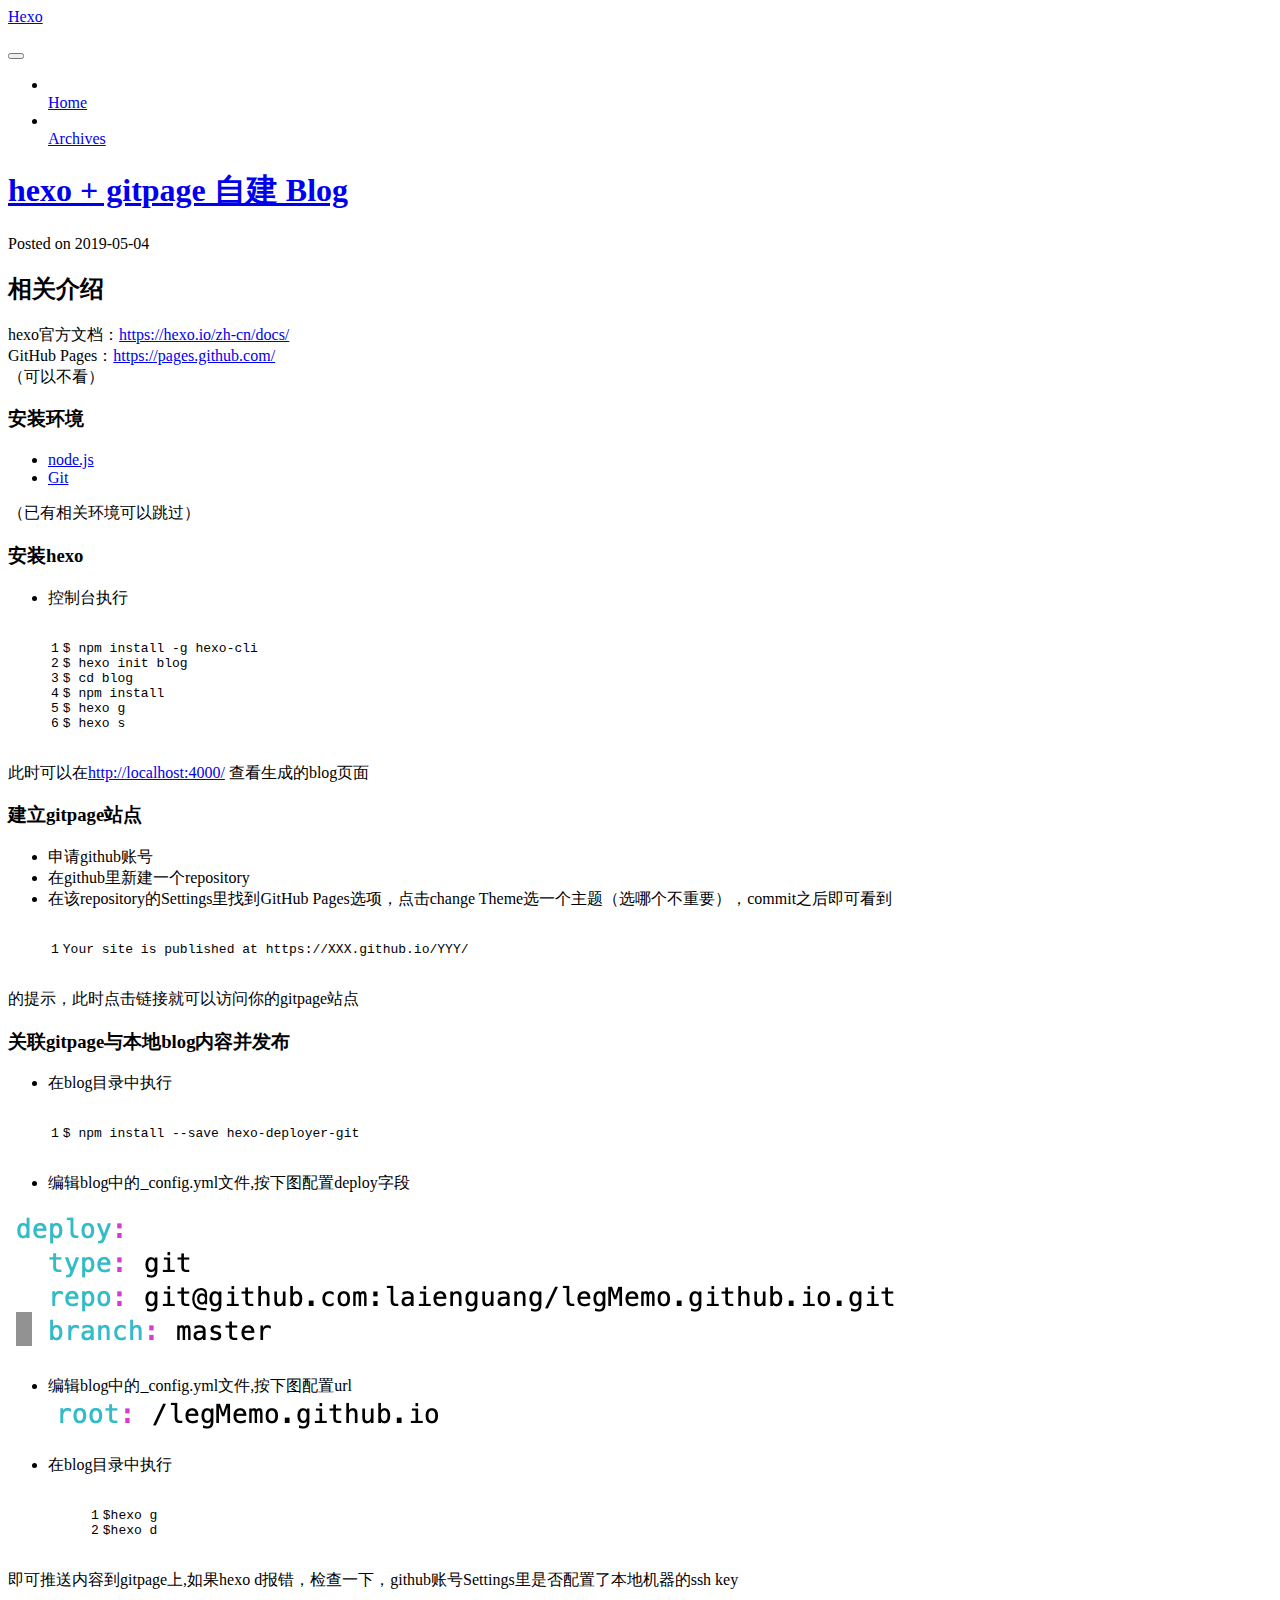
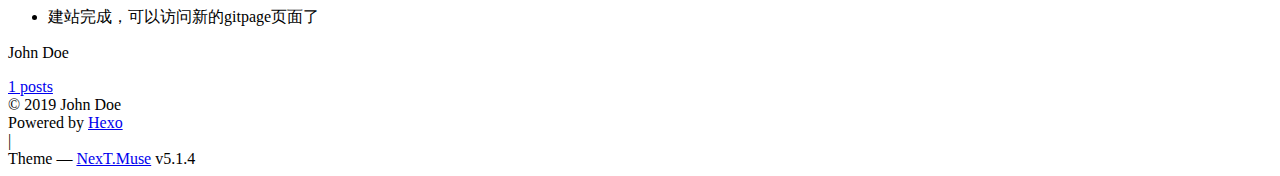
==== commit 9057459a: "Site updated: 2019-06-12 09:50:51" ====
--- a/index.html
+++ b/index.html
@@ -248,7 +248,7 @@
         
           <h1 class="post-title" itemprop="name headline">
                 
-                <a class="post-title-link" href="/legMemo.github.io/2019/05/04/hello-world/" itemprop="url">Hello World</a></h1>
+                <a class="post-title-link" href="/legMemo.github.io/2019/05/04/hello-world/" itemprop="url">hexo + gitpage 自建 Blog</a></h1>
         
 
         <div class="post-meta">
@@ -300,15 +300,43 @@
       
         
           
-            <p>Welcome to <a href="https://hexo.io/" target="_blank" rel="noopener">Hexo</a>! This is your very first post. Check <a href="https://hexo.io/docs/" target="_blank" rel="noopener">documentation</a> for more info. If you get any problems when using Hexo, you can find the answer in <a href="https://hexo.io/docs/troubleshooting.html" target="_blank" rel="noopener">troubleshooting</a> or you can ask me on <a href="https://github.com/hexojs/hexo/issues" target="_blank" rel="noopener">GitHub</a>.</p>
-<h2 id="Quick-Start"><a href="#Quick-Start" class="headerlink" title="Quick Start"></a>Quick Start</h2><h3 id="Create-a-new-post"><a href="#Create-a-new-post" class="headerlink" title="Create a new post"></a>Create a new post</h3><figure class="highlight bash"><table><tr><td class="gutter"><pre><span class="line">1</span><br></pre></td><td class="code"><pre><span class="line">$ hexo new <span class="string">"My New Post"</span></span><br></pre></td></tr></table></figure>
-<p>More info: <a href="https://hexo.io/docs/writing.html" target="_blank" rel="noopener">Writing</a></p>
-<h3 id="Run-server"><a href="#Run-server" class="headerlink" title="Run server"></a>Run server</h3><figure class="highlight bash"><table><tr><td class="gutter"><pre><span class="line">1</span><br></pre></td><td class="code"><pre><span class="line">$ hexo server</span><br></pre></td></tr></table></figure>
-<p>More info: <a href="https://hexo.io/docs/server.html" target="_blank" rel="noopener">Server</a></p>
-<h3 id="Generate-static-files"><a href="#Generate-static-files" class="headerlink" title="Generate static files"></a>Generate static files</h3><figure class="highlight bash"><table><tr><td class="gutter"><pre><span class="line">1</span><br></pre></td><td class="code"><pre><span class="line">$ hexo generate</span><br></pre></td></tr></table></figure>
-<p>More info: <a href="https://hexo.io/docs/generating.html" target="_blank" rel="noopener">Generating</a></p>
-<h3 id="Deploy-to-remote-sites"><a href="#Deploy-to-remote-sites" class="headerlink" title="Deploy to remote sites"></a>Deploy to remote sites</h3><figure class="highlight bash"><table><tr><td class="gutter"><pre><span class="line">1</span><br></pre></td><td class="code"><pre><span class="line">$ hexo deploy</span><br></pre></td></tr></table></figure>
-<p>More info: <a href="https://hexo.io/docs/deployment.html" target="_blank" rel="noopener">Deployment</a></p>
+            <h2 id="相关介绍"><a href="#相关介绍" class="headerlink" title="相关介绍"></a>相关介绍</h2><p>hexo官方文档：<a href="https://hexo.io/zh-cn/docs/" target="_blank" rel="noopener">https://hexo.io/zh-cn/docs/</a><br>GitHub Pages：<a href="https://pages.github.com/" target="_blank" rel="noopener">https://pages.github.com/</a><br>（可以不看）</p>
+<h3 id="安装环境"><a href="#安装环境" class="headerlink" title="安装环境"></a>安装环境</h3><ul>
+<li><a href="http://nodejs.org/" target="_blank" rel="noopener">node.js</a></li>
+<li><a href="http://git-scm.com/" target="_blank" rel="noopener">Git</a></li>
+</ul>
+<p>（已有相关环境可以跳过）</p>
+<h3 id="安装hexo"><a href="#安装hexo" class="headerlink" title="安装hexo"></a>安装hexo</h3><ul>
+<li>控制台执行</li>
+</ul>
+<figure class="highlight bash"><table><tr><td class="gutter"><pre><span class="line">1</span><br><span class="line">2</span><br><span class="line">3</span><br><span class="line">4</span><br><span class="line">5</span><br><span class="line">6</span><br></pre></td><td class="code"><pre><span class="line">$ npm install -g hexo-cli</span><br><span class="line">$ hexo init blog</span><br><span class="line">$ <span class="built_in">cd</span> blog</span><br><span class="line">$ npm install</span><br><span class="line">$ hexo g</span><br><span class="line">$ hexo s</span><br></pre></td></tr></table></figure>
+<p>此时可以在<a href="http://localhost:4000/" target="_blank" rel="noopener">http://localhost:4000/</a> 查看生成的blog页面</p>
+<h3 id="建立gitpage站点"><a href="#建立gitpage站点" class="headerlink" title="建立gitpage站点"></a>建立gitpage站点</h3><ul>
+<li>申请github账号</li>
+<li>在github里新建一个repository</li>
+<li>在该repository的Settings里找到GitHub Pages选项，点击change Theme选一个主题（选哪个不重要），commit之后即可看到</li>
+</ul>
+<figure class="highlight bash"><table><tr><td class="gutter"><pre><span class="line">1</span><br></pre></td><td class="code"><pre><span class="line">Your site is published at https://XXX.github.io/YYY/</span><br></pre></td></tr></table></figure>
+<p>的提示，此时点击链接就可以访问你的gitpage站点</p>
+<h3 id="关联gitpage与本地blog内容并发布"><a href="#关联gitpage与本地blog内容并发布" class="headerlink" title="关联gitpage与本地blog内容并发布"></a>关联gitpage与本地blog内容并发布</h3><ul>
+<li>在blog目录中执行</li>
+</ul>
+<figure class="highlight bash"><table><tr><td class="gutter"><pre><span class="line">1</span><br></pre></td><td class="code"><pre><span class="line">$ npm install --save hexo-deployer-git</span><br></pre></td></tr></table></figure>
+<ul>
+<li>编辑blog中的_config.yml文件,按下图配置deploy字段</li>
+</ul>
+<p><img src="[data-uri]" alt="image"></p>
+<ul>
+<li><p>编辑blog中的_config.yml文件,按下图配置url<br><img src="[data-uri]" alt="image"></p>
+</li>
+<li><p>在blog目录中执行</p>
+<figure class="highlight plain"><table><tr><td class="gutter"><pre><span class="line">1</span><br><span class="line">2</span><br></pre></td><td class="code"><pre><span class="line">$hexo g</span><br><span class="line">$hexo d</span><br></pre></td></tr></table></figure>
+</li>
+</ul>
+<p>即可推送内容到gitpage上,如果hexo d报错，检查一下，github账号Settings里是否配置了本地机器的ssh key</p>
+<ul>
+<li>建站完成，可以访问新的gitpage页面了</li>
+</ul>
 
           
         
